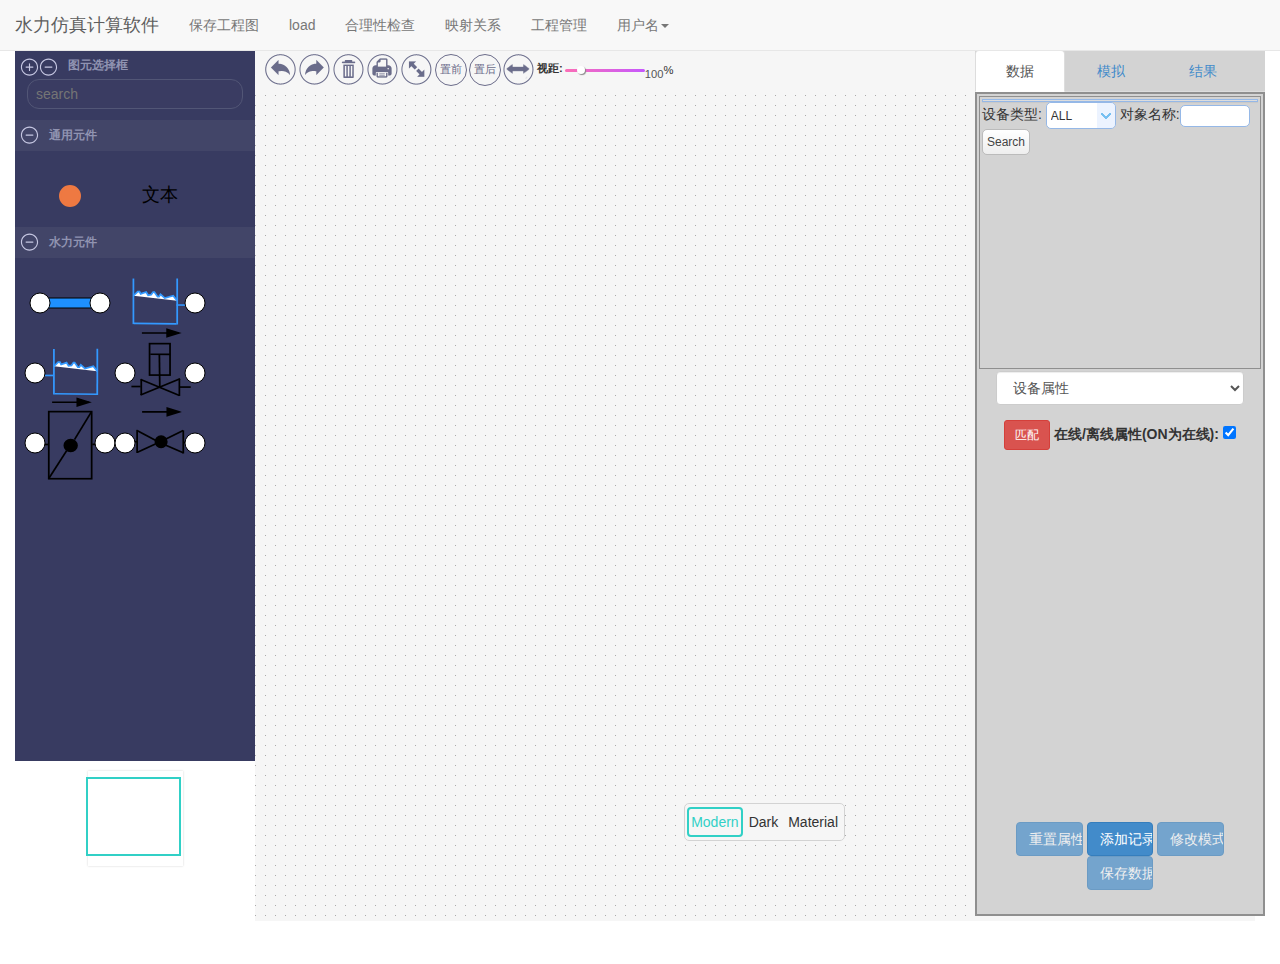
==== html/index.html @ 2eb8f659 "匹配（cell_view变量未修改）" ====
<!DOCTYPE html>
<html>
    <head>
        <meta charset="utf-8">
        <title>Rappid Demo Application</title>
        <!-- Joint CSS  -->
        <link rel="stylesheet" type="text/css" href="css/rappid.min.css">
        <link rel="stylesheet" type="text/css" href="css/style.css">
        <link rel="stylesheet" type="text/css" href="css/theme-picker.css">
        <!-- Joint theme-specific application CSS  -->
        <link rel="stylesheet" type="text/css" href="css/style.dark.css">
        <link rel="stylesheet" type="text/css" href="css/style.material.css">
        <link rel="stylesheet" type="text/css" href="css/style.modern.css">
        <!-- Bootstrap CSS  -->
        <link rel="stylesheet" type="text/css" href="css/bootstrap.min.css">
        <link rel="stylesheet" type="text/css" href="css/bootstrap-table.css">
        <link rel="stylesheet" type="text/css" href="css/bootstrap-editable.css">
        <!--easy-ui.css-->
        <link rel="stylesheet" type="text/css" href="jquery-easyui-1.5/themes/default/easyui.css">
    </head>
    <!--导航栏-->
    <nav class="navbar navbar-default navbar-fixed-top" role="navigation" id="view-body-navbar">
        <div class="container-fluid">
            <!--标题头部-->
            <div class="navbar-header">
                <a class="navbar-brand" href="#">水力仿真计算软件</a>
            </div>
            <!--右边-->
            <div class="navbar-collapse collapse">
                <ul class="nav navbar-nav ">
                    <li>
                        <a href="#" id="save">
                            保存工程图
                        </a>
                    </li>
                    <li>
                        <a href="#" id="load">load</a>
                    </li>
                    <li>
                        <a data-toggle="modal" id="verify" class="dropdown-toggle" data-target="#Prjverify" href="#">
                            合理性检查
                        </a>
                    </li>
                    <!--设备管理-->
                    <li>
                        <a data-toggle="modal" class="dropdown-toggle" data-target="#device-management" href="#">映射关系</a>
                    </li>
                    <!--工程管理-->
                    <li>
                        <a data-toggle="modal" id="project" class="dropdown-toggle" data-target="#projectManage" href="#">工程管理</a>
                    </li>
                    <!--用户信息-->
                    <li class="dropdown">
                        <a data-toggle="dropdown" class="dropdown-toggle" href="#">用户名<strong class="caret"></strong></a>
                        <ul class="dropdown-menu">
                            <li>
                                <a data-toggle="modal" class="dropdown-toggle" data-target="#user-management"><i
                                class="icon-user"></i>&nbsp;&nbsp;账户设置</a>
                            </li>
                            <li>
                                <a href="javascript:logout()"><i class="icon-off"></i>&nbsp;&nbsp;退出</a>
                            </li>
                        </ul>
                    </li>
                </ul>
                <!-- 拓扑验证弹出框 -->
                <div id="Prjverify" class="modal fade" tabindex="-1" role="dialog" aria-labelledby="">
                    <div class="modal-dialog">
                        <div class="modal-content">
                            <div class="modal-header">
                                <h5 class="modal-title">合理性检查</h5>
                            </div>
                            <div class="modal-body">
                                <table id="tba_verify" class="easyui-datagrid">
                                </table>
                                <div id="tb_verify">
                                </div>
                            </div>
                            <div class="modal-footer">
                                <button type="button" class="btn btn-default" data-dismiss="modal">关闭</button>
                            </div>
                        </div>
                    </div>
                </div>
                
                    <!-- 工程管理 -->
                    <div id="projectManage" class="modal fade bs-example-modal-lg" tabindex="-1" role="dialog"
                        aria-labelledby="helpLabel">
                        <div class="modal-dialog modal-lg" role="document">
                            <div class="modal-content">
                                <div class="modal-header">
                                    <button type="button" class="close" data-dismiss="modal"><span
                                        aria-hidden="true">&times;</span><span class="sr-only">Close</span></button>
                                        <h4 class="modal-title">工程管理</h4>
                                    </div>
                                    <div class="modal-body">
                                        <div class="panel panel-default">
                                            <div id="toolbarProject" class="btn-group">
                                                <button id="btn_add" type="button" class="btn btn-default">
                                                <span class="glyphicon glyphicon-plus" aria-hidden="true"></span>新建工程
                                                </button>
                                                <button id="btn_delete" type="button" class="btn btn-default">
                                                <span class="glyphicon glyphicon-remove" aria-hidden="true"></span>删除
                                                </button>
                                            </div>
                                            <table id="tb_projects">
                                            </table>
                                        </div>
                                    </div>
                                </div>
                            </div>
                        </div>
                        <!--新建工程弹出框-->
                        <div class="modal fade bs-example-modal-sm" tabindex="-1" role="dialog" aria-labelledby="mySmallModalLabel"
                            id="addModal">
                            <div class="modal-dialog modal-sm" role="document">
                                <div class="modal-content">
                                    <div class="modal-header">
                                        <button type="button" class="close" data-dismiss="modal"><span aria-hidden="true">&times;</span><span
                                    class="sr-only">Close</span></button>
                                    <h4 class="modal-title">输入工程文件名</h4>
                                </div>
                                <div class="modal-body">
                                    <div class="input-group">
                                        <input type="text" class="form-control" aria-describedby="basic-addon1" id="projectName">
                                        <!--</div>-->
                                    </div>
                                </div>
                                <div class="modal-footer">
                                    <button type="button" class="btn btn-default" id="createNew">确定新建</button>
                                    <button type="button" class="btn btn-default" data-dismiss="modal">取消</button>
                                </div>
                            </div>
                        </div>
                    </div>
                    <!--确认删除工程图-->
                    <div class="modal fade bs-example-modal-sm" tabindex="-1" role="dialog" aria-labelledby="deleteModalLabel"
                        id="deleteModal">
                        <div class="modal-dialog modal-sm" role="document">
                            <div class="modal-content">
                                <div class="modal-body">
                                    <h3><span class="label label-warning">确认删除？</span></h3>
                                </div>
                                <div class="modal-footer">
                                    <button type="button" class="btn btn-default" id="deleteYes">确认删除</button>
                                    <button type="button" class="btn btn-default" data-dismiss="modal">取消</button>
                                </div>
                            </div>
                        </div>
                    </div>
                    <!--工程右键选项-->
                    <ul id="context-menu" class="dropdown-menu">
                        <li data-item="edit">
                            <a>编辑</a>
                        </li>
                        <li data-item="delete">
                            <a>删除</a>
                        </li>
                    </ul>
                    <!--重设密码弹出框-->
                    <div id="user-management" class="modal fade" tabindex="-1" role="dialog" aria-labelledby="user-management-Label"
                        aria-hidden="true">
                        <div class="modal-dialog">
                            <div class="modal-content">
                                <div class="modal-header">
                                    <button type="button" class="close" data-dismiss="modal"><span aria-hidden="true">&times;</span><span
                                class="sr-only">Close</span></button>
                                <h5 class="modal-title" id="user-management-title">账号管理</h5>
                            </div>
                            <div class="modal-body">
                                <div class="form-group">
                                    <label for="username" class="cols-sm-2 control-label">用户名</label>
                                    <div class="cols-sm-10">
                                        <div class="input-group">
                                            <span class="input-group-addon"><i class="icon-user" aria-hidden="true"></i></span>
                                            <input type="text" class="form-control" name="username" id="username" value=""
                                            disabled>
                                        </div>
                                    </div>
                                </div>
                                <div class="form-group">
                                    <label for="pastpassword" class="cols-sm-2 control-label">原密码</label>
                                    <div class="cols-sm-10">
                                        <div class="input-group">
                                            <span class="input-group-addon"><i class="icon-warning-sign" aria-hidden="true"></i></span>
                                            <input type="password" class="form-control" name="password" id="pastpassword"
                                            placeholder="Enter your Password"/>
                                        </div>
                                    </div>
                                </div>
                                <div class="form-group">
                                    <label for="password" class="cols-sm-2 control-label">新密码</label>
                                    <div class="cols-sm-10">
                                        <div class="input-group">
                                            <span class="input-group-addon"><i class="icon-warning-sign" aria-hidden="true"></i></span>
                                            <input type="password" class="form-control" name="password" id="password"
                                            placeholder="Enter your Password"/>
                                        </div>
                                    </div>
                                </div>
                                <div class="form-group">
                                    <label for="confirm" class="cols-sm-2 control-label">再次输入密码</label>
                                    <div class="cols-sm-10">
                                        <div class="input-group">
                                            <span class="input-group-addon"><i class="icon-warning-sign" aria-hidden="true"></i></span>
                                            <input type="password" class="form-control" name="confirm" id="confirm"
                                            placeholder="Confirm your Password"/>
                                        </div>
                                    </div>
                                </div>
                            </div>
                            <div class="modal-footer">
                                <button type="button" class="btn btn-default" id="btn_modify_password">确定修改</button>
                                <button type="button" class="btn btn-default" data-dismiss="modal">关闭</button>
                            </div>
                        </div>
                    </div>
                </div>
            </nav>
            <div class="col-md-9 col-sm-9" style="height: 99%;" >
                <div id="app" class="app-position">
                    <div class="app-body">
                        <div class="toolbar-container"></div>
                        <div class="stencil-container"></div>
                        <div class="paper-container"></div>
<!--                         <div class="inspector-container"></div> -->
                        <div class="navigator-container"></div>
                    </div>
                </div>
            </div>






    <!---------------------右侧3格栅栏-------------------->
    <div class="col-md-3 col-sm-3 tabbable " style="height:99%;padding-top: 50px;" id="Main_work">
        <ul class="nav nav-tabs container-fluid " style="background-color: lightgray;text-align: center;">
            <li class="active" style="width: 33.3%">
                <a href="#shuju" data-toggle="tab" onclick="shuju()">数据</a>
            </li>
            <li style="width: 33.3%">
                <a href="#moni" id="mode" data-toggle="tab">模拟</a>
            </li>
            <li style="width: 33.3%">
                <a href="#jieguo" id="result" data-toggle="tab">结果</a>
            </li>
        </ul>

        <!--数据/模拟/结果，导航栏-->
        <div class="tab-content container-fluid "
             style="padding:0;border:1px solid #8f8f8f;height:98%;background-color:lightgray;    position: relative;">

            <!--数据-->
            <div class="tab-pane  active" id="shuju"
                 style="padding:2px;border:1px solid #8f8f8f;height:100%; width: 100%;position:absolute;top: 0;left: 0;display: block;">
                <div class="container-fluid" style="padding:2px;border:1px solid #8f8f8f;width: 100%;height: 33.5%;">

                    <table id="devices" class="easyui-datagrid">

                    </table>
                    <div id="tool">
                        <span>设备类型:</span>
                        <select id="PRJ_cdd" class="easyui-combobox " style="width:70px;">

                            <option value="" selected="selected">ALL</option>
                            <option value="2">管道</option>
                            <option value="1">隧洞</option>
                            <option value="24">弯头</option>
                            <option value="22">节点</option>
                            <option value="3">球阀</option>
                            <option value="4">蝶阀</option>
                            <option value="5">调流阀</option>
                            <option value="6">超压泄压阀</option>
                            <option value="7">空气阀</option>
                            <option value="8">平面闸门</option>
                            <option value="9">弧面闸门</option>
                            <option value="10">调压井</option>
                            <option value="23">连接井</option>
                            <option value="11">配水站</option>
                            <option value="12">取水口</option>
                            <option value="13">溢流井</option>
                            <option value="14">分水口</option>
                            <option value="15">进水池</option>
                            <option value="16">出水池</option>
                            <option value="17">围堰</option>
                            <option value="18">电站</option>
                            <option value="19">水轮机</option>
                            <option value="20">压力计</option>
                            <option value="21">流量计</option>
                            >
                        </select>
                        <span>对象名称:</span><input id="PEL_NMM" class="textbox" style="width: 70px">
                        <a href="#" class="easyui-linkbutton" onclick="doSearchOBJ()">Search</a>
                    </div>
                </div>

                <!--选择设备类型，然后选择一个对象-->
                <div class="container-fluid" style="padding:2px;border:1px;height:66%;">

                    <div id="data-type" style="text-align: center;width: 100%;margin-bottom: 3px">
                        <div class="form-group monicss container-fluid">
                            <select id="data-type-one" data-toggle="select"
                                    class="form-control select select-primary mrs mbm" onchange="datatypeone(this)">
                                <option value="0" selected="true">设备属性</option>
                                <option value="1">设备计算结果</option>
                                <option value="2">仿真参数</option>
                            </select>
                        </div>
                        <div id="hidee">
                            <button id="hideee" visible="true" class="btn btn-sm btn-danger" data-toggle="modal"
                                    data-target="#TandDevice">匹配
                            </button>
                            <label id="dataonline" disabled="true">在线/离线属性(ON为在线):
                                <input id="data-type-two" type="checkbox" checked data-toggle="switch" value="on"
                                       onchange="on_out_line(this)">
                            </label>
                        </div>

                    </div>

                     <!--设备匹配摸态框-->
                    <div id="TandDevice" class="modal fade" tabindex="-1" role="dialog" aria-labelledby="TandDevice-Label"
                         aria-hidden="true">
                        <div class="modal-dialog">
                            <div class="modal-content">
                                <div class="modal-header">
                                    <button type="button" class="close" data-dismiss="modal"><span aria-hidden="true">&times;</span><span
                                            class="sr-only">Close</span></button>
                                    <h5 class="modal-title" id="TandDevice-title">设备匹配</h5>
                                </div>
                                <div class="modal-body">
                                    <div style="margin-bottom: 5px" style="align-content: center">
                                        <span>图元名称:</span>
                                        <input id="T_name" class="textbox" disabled="true" value="">
                                        <span>当前匹配设备名称:</span>
                                        <input id="TA_name" class="textbox" disabled="true" value="">
                                    </div>
                                    <table id="TandD_table" class="easyui-datagrid">

                                    </table>
                                    <div id="TandD_tb">

                                        &nbsp;<span>设备名称:</span>
                                        <input id="TandD_PEL_NM" class="textbox">

                                        <a href="#" class="easyui-linkbutton" iconCls="icon-search" onclick="SearchDEV()">Search</a>
                                    </div>
                                </div>
                                <div class="modal-footer">
                                    <button type="button" class="btn btn-default" onclick="mapping()">确定匹配</button>
                                    <button type="button" class="btn btn-default" data-dismiss="modal">关闭</button>
                                </div>
                            </div>
                        </div>
                    </div>

                    <div style="height:80%;">
                        <form id="attribute_data" class="form-inline" role="form"
                              style="text-align: center;height: 100%;">
                            <div id="property" style=" overflow: auto;height:86%;margin-bottom:1px;padding: 1px;">
                            </div>
                            <!--单个设备的曲线图-->
                            <div class="modal fade" id="onecomLine" tabindex="-1" role="dialog"
                                 aria-labelledby="comLineLabel" aria-hidden="true">
                                <div class="modal-dialog">
                                    <div class="modal-content">
                                        <div class="modal-header">
                                            <button type="button" class="close" data-dismiss="modal" aria-hidden="true">
                                                &times;
                                            </button>
                                            <h4 class="modal-title">
                                                工程曲线图
                                            </h4>
                                        </div>
                                        <div class="modal-body">

                                            <div id="attribute_line" style="width:570px; height:350px; ">
                                            </div>
                                        </div>
                                        <div class="modal-footer">
                                            <button type="button" class="btn btn-default" data-dismiss="modal">关闭
                                            </button>
                                        </div>
                                    </div>
                                </div>
                            </div>
                            <div style="postion:relative">
                                <input type="reset" class="btn btn-primary" style="width:24%" id="resetT"
                                       disabled="true" value="重置属性">
                                <input type="button" class="btn btn-primary" style="width:24%" id="inserT" value="添加记录">
                                <input type="reset" class="btn btn-primary" style="width:24%" id="modifyT"
                                       disabled="true" value="修改模式">
                                <input type="button" class="btn btn-primary" style="width:24%" id="valueT"
                                       disabled="true" value="保存数据" onclick="Submitall()" disabled="true">
                            </div>

                        </form>
                    </div>
                </div>

            </div>

            <!------------------模拟------------------>
            <div class="tab-pane" id="moni"
                 style=" border:1px solid #8f8f8f;height:100%;width: 100%;position:absolute;top: 0;left: 0; display: block;">
                <div style="width:100%; height: 28%;">
                    <form id="monitiaojian" class="form-group " role="form" style="width: 100%;">
                        <!--onsubmit="return checkform();"-->
                        <div class="form-group monicss container-fluid"
                             style="width:100%; height: 10%; margin-top: 3px;text-align: center">
                            <select id="SIM_DATA_TYPE" name="SIM_DATA_TYPE" data-toggle="select"
                                    class="form-control select select-primary">
                                <option value="1" selected="true">在线计算模式</option>
                                <option value="0">离线计算模式</option>
                            </select>
                        </div>
                        <div class="form-group monicss container-fluid"
                             style="width:100%; height: 10%; margin-top: 3px; text-align: center">
                            <select id="SIM_CAL_TYPE" name="SIM_CAL_TYPE" data-toggle="select"
                                    class="form-control select select-primary" onchange="committypechange(this)">
                                <option value="0">稳态计算模式</option>
                                <option value="1" selected="true">瞬态计算模式</option>
                            </select>
                        </div>
                        <div class="form-group monicss container-fluid"
                             style="width:100%; height: 10%; margin-top: 3px;text-align: center">
                            <button id="chooseDeptId" type="button" class="btn btn-info" style="width:100%;height: 40px"
                                    onclick="chooseFzm()">选择操作对象
                            </button>
                        </div>
                    </form>
                </div>
                <div class="container-fluid" style="padding:1px;border:1px solid #8f8f8f;width: 100%;height: 28%;">
                    <table id="setWiust" class="easyui-datagrid">
                    </table>
                    <div id="toolWiust">
                    </div>
                </div>
                <form id="timeSet">
                    <div style="width: 100%; height:28%;">
                        <div class="input-group" style=" margin-top: 8%;">
                            <label class="input-group-addon" style="width: 35%;height:25% ">存储开始时间：</label>
                            <input name="SIM_START_STR" type="text" class="form-control" id="SIM_START_STR" value="0">
                            <label class="input-group-addon" style="width: 10%">秒</label>
                        </div>
                        <div class="input-group" style=" margin-top: 8%;">
                            <label class="input-group-addon" style="width: 35%;height:25%">仿真总的时间： </label>
                            <input name="SIM_TIME_LEN" type="text" class="form-control" id="SIM_TIME_LEN" value="6000">
                            <label class="input-group-addon" style="width: 10%">秒</label>
                        </div>
                        <div class="input-group" style="margin-top: 8%;">
                            <label class="input-group-addon" style="width: 35%;height:25%">存 储 间 隔 ：</label>
                            <input name="SIM_TIME_INTERVAL" type="text" class="form-control" id="SIM_TIME_INTERVAL"
                                   value="2">
                            <label class="input-group-addon" style="width: 10%">秒</label>
                        </div>
                    </div>
                </form>
                <div style="width: 100% ;margin-top: 5%;">
                    <div style="width: 100%;  text-align: center">
                        <button type="button" class="btn btn-info" style="width: 49%; height:30%;" id="btnRequest">运行
                        </button>
                        <button type="button" class="btn btn-info" style="width: 49%; height:30%; " id="stRequest">终止
                        </button>
                    </div>
                    <!--<div style="width:100%;text-align: center;margin-top: 5%;">-->
                        <!--<button type="button" style="width: 98%;  " class="btn btn-primary " data-toggle="modal"-->
                                <!--data-target="#result-information">结果信息-->
                        <!--</button>-->
                    <!--</div>-->
                </div>
                <!--拓扑，结果信息，失败原因弹出框-->
                <div class="modal fade" id="topology" tabindex="-1" role="dialog" aria-labelledby="topologyLabel"
                     aria-hidden="true">
                    <div class="modal-dialog">
                        <div class="modal-content">
                            <div class="modal-header">
                                <button type="button" class="close" data-dismiss="modal" aria-hidden="true">
                                    &times;
                                </button>
                                <h4 class="modal-title">
                                    拓扑验证信息
                                </h4>
                            </div>
                            <div class="modal-body">
                                在这里添加一些文本
                            </div>
                            <div class="modal-footer">
                                <button type="button" class="btn btn-default" data-dismiss="modal">关闭
                                </button>
                                <button type="button" class="btn btn-primary">
                                    提交更改
                                </button>
                            </div>
                        </div>
                        <!-- /.modal-content -->
                    </div>
                    <!-- /.modal -->
                </div>

                <div class="modal fade" id="result-information" tabindex="-1" role="dialog"
                     aria-labelledby="result-informationLabel" aria-hidden="true">
                    <div class="modal-dialog">
                        <div class="modal-content">
                            <div class="modal-header">
                                <button type="button" class="close" data-dismiss="modal" aria-hidden="true">
                                    &times;
                                </button>
                                <h4 class="modal-title">
                                    结果详细信息
                                </h4>
                            </div>
                            <div class="modal-body">
                                在这里添加一些文本
                            </div>
                            <div class="modal-footer">
                                <button type="button" class="btn btn-default" data-dismiss="modal">关闭
                                </button>
                                <button type="button" class="btn btn-primary">
                                    提交更改
                                </button>
                            </div>
                        </div>
                        <!-- /.modal-content -->
                    </div>
                    <!-- /.modal -->
                </div>

            </div>

            <!-------------------结果------------------->
            <div class="tab-pane " id="jieguo"
                 style="padding: 2px;border:1px solid #8f8f8f;width: 100%;height:100%;position:absolute;top: 0;left: 0;display: block;">

                <!--所有仿真记录选择-->
                <div style="width: 100%;height:45%;padding: 1px;border:1px solid #8f8f8f;" class=" container-fluid">
                    <table id="slect-moni" class="easyui-datagrid" style="width: auto;">
                    </table>
                </div>

                <!--按钮-->
                <!--<div style="width: 100%;height:6%;text-align: center">-->
                    <!--<button type="button" class="btn btn-info" style="width: 45%;margin-top: 5px;margin-bottom: 5px"-->
                            <!--onclick="delete_moni()">删除记录-->
                    <!--</button>-->


                <!--</div>-->

                <!--按钮-->
                <div class="" style="width: 100%; height: 6%;text-align: center">
                    <!--<button type="button" class="btn btn-success" style="width: 45%;margin-top: 3px;margin-bottom: 5px">-->
                        <!--结果报告-->
                    <!--</button>-->
                    <button type="button" class="btn btn-info" style="width: 45%;margin-top: 5px;margin-bottom: 5px"
                            onclick="selectanswer()">刷　　新
                    </button>
                    <button type="button" class="btn btn-info" style="width: 45%;margin-top: 3px;margin-bottom: 5px"
                            data-toggle="modal" data-target="#comLine" onclick="getLine()">结果曲线
                    </button>
                    <div class="modal fade" id="comLine" tabindex="-1" role="dialog" aria-labelledby="comLineLabel"
                         aria-hidden="true">
                        <div class="modal-dialog">
                            <div class="modal-content">
                                <div class="modal-header">
                                    <button type="button" class="close" data-dismiss="modal" aria-hidden="true">
                                        &times;
                                    </button>
                                    <h4 class="modal-title">
                                        工程仿真结果曲线图
                                    </h4>
                                </div>
                                <div class="modal-body">
                                    <!--style="overflow:hidden"-->
                                    <!--<div id="xiao1"  style="width:100px; height:50px; float:left; background:#f00;">-->
                                    <!--</div>-->
                                    <div id="resultLine" style="width:570px; height:350px; ">
                                    </div>
                                </div>
                                <div class="modal-footer">
                                    <button type="button" class="btn btn-default" data-dismiss="modal">关闭
                                    </button>
                                </div>
                            </div>
                            <!-- /.modal-content -->
                        </div>
                        <!-- /.modal -->
                    </div>
                </div>

                <!--详细信息-->
                <div style="width: 100%;height:43%;padding: 1px;border:1px solid #8f8f8f;" class="container-fluid">
                    <table id="tt" class="easyui-propertygrid" title="仿真详细信息" style="width:100%;height: 100%;"
                           data-options="singleSelect:true,collapsible:true">
                    </table>
                    <div id="tbb">
                        <!--<a href="#" class="easyui-linkbutton " onclick="reset()">修改</a>-->
                        <!--<a href="#" class="easyui-linkbutton " style="display: none;" id="saveDe" onclick="saveDE()">保存</a>-->
                        <!--<a href="#" class="easyui-linkbutton " style="display: none;" id="redo" onclick="reDo()">取消</a>-->
                       <form id="resultSet">
                        <div>
                            用 户 名 :<input id="SIM_USER_CD" name="SIM_USER_CD" class="textbox" style="width: 80px; margin-left: 8px">
                            &nbsp;&nbsp;&nbsp;仿真时间:<input id="SIM_DATE" style="width: 110px" type="text" name="SIM_DATE"
                                                          editable="false" class="easyui-datebox">
                        </div>
                        <div>
                            水力模型:
                            <select id="_SIM_CAL_TYPE" name="SIM_CAL_TYPE" class="easyui-combobox" style="width:80px;" panelHeight="80">
                                <option value="9">All</option>
                                <option value="1">非恒定</option>
                                <option value="0">恒定</option>
                            </select>
                            &nbsp;&nbsp;&nbsp;数据来源:
                            <select id="_SIM_DATA_TYPE" name="SIM_DATA_TYPE" class="easyui-combobox" style="width:70px;" panelHeight="80">
                                <option value="9">All</option>
                                <option value="1">在线</option>
                                <option value="0">离线</option>
                            </select>
                            <a href="#" class="easyui-linkbutton" onclick="doSearchtwo()" iconCls="icon-search"></a>
                        </div>
                       </form>

                        <!--plain="true"-->
                    </div>
                </div>
            </div>

        </div>
    </div>
            <!-- Rappid/JointJS dependencies: -->
            <script src="js/lib/jquery.js"></script>
            <script src="js/lib/index.js"></script>
            <script src="js/lib/backbone.js"></script>
            <script src="js/lib/graphlib.core.js"></script>
            <script src="js/lib/dagre.core.js"></script>
            <script src="js/lib/rappid.min.js"></script>
            
            <!-- bootsrapjs dependencies: -->
            <script src="js/lib/bootstrap.min.js"></script>
            <script src="js/lib/bootstrap-table.js"></script>
            <script src="js/lib/bootstrap-editable.js"></script>
            <script src="js/lib/bootstrap-table-zh-CN.js"></script>
            <script src="js/lib/bootstrap-table-contextmenu.js"></script>
            <script src="js/lib/bootstrap-table-editable.js"></script>
            
            <!--easyUI.js-->
            <script type="text/javascript" src="js/lib/jquery.easyui.min.js"></script>
            <script type="text/javascript" src="js/lib/easyui-lang-zh_CN.js"></script>
            <!-- custom js:  -->
            <script type="text/javascript" src="js/project_manage.js"></script>
            <script type="text/javascript" src="js/Jwork.js"></script>
            <script type="text/javascript" src="js/attribute_result.js"></script>
            <script type="text/javascript" src="js/jquery-form.js"></script>
            <!--[if IE 9]>
            <script>
            // `-ms-user-select: none` doesn't work in IE9
            document.onselectstart = function() { return false; };
            </script>
            <![endif]-->
            <!-- Application files:  -->
            <script src="js/config/halo.js"></script>
            <script src="js/config/selection.js"></script>
            <script src="js/config/inspector.js"></script>
            <script src="js/config/stencil.js"></script>
            <script src="js/config/toolbar.js"></script>
            <script src="js/views/main.js"></script>
            <script src="js/views/theme-picker.js"></script>
            <script src="js/models/joint.shapes.app.js"></script>
            <script>
            joint.setTheme('modern');
            app = new App.MainView({ el: '#app' });
            themePicker = new App.ThemePicker({ mainView: app });
            themePicker.render().$el.appendTo(document.getElementById('app'));
            // window.addEventListener('load', function() {
            //app.graph.fromJSON(JSON.parse(App.config.sampleGraphs.emergencyProcedure));
            </script>
        </body>
    </html>
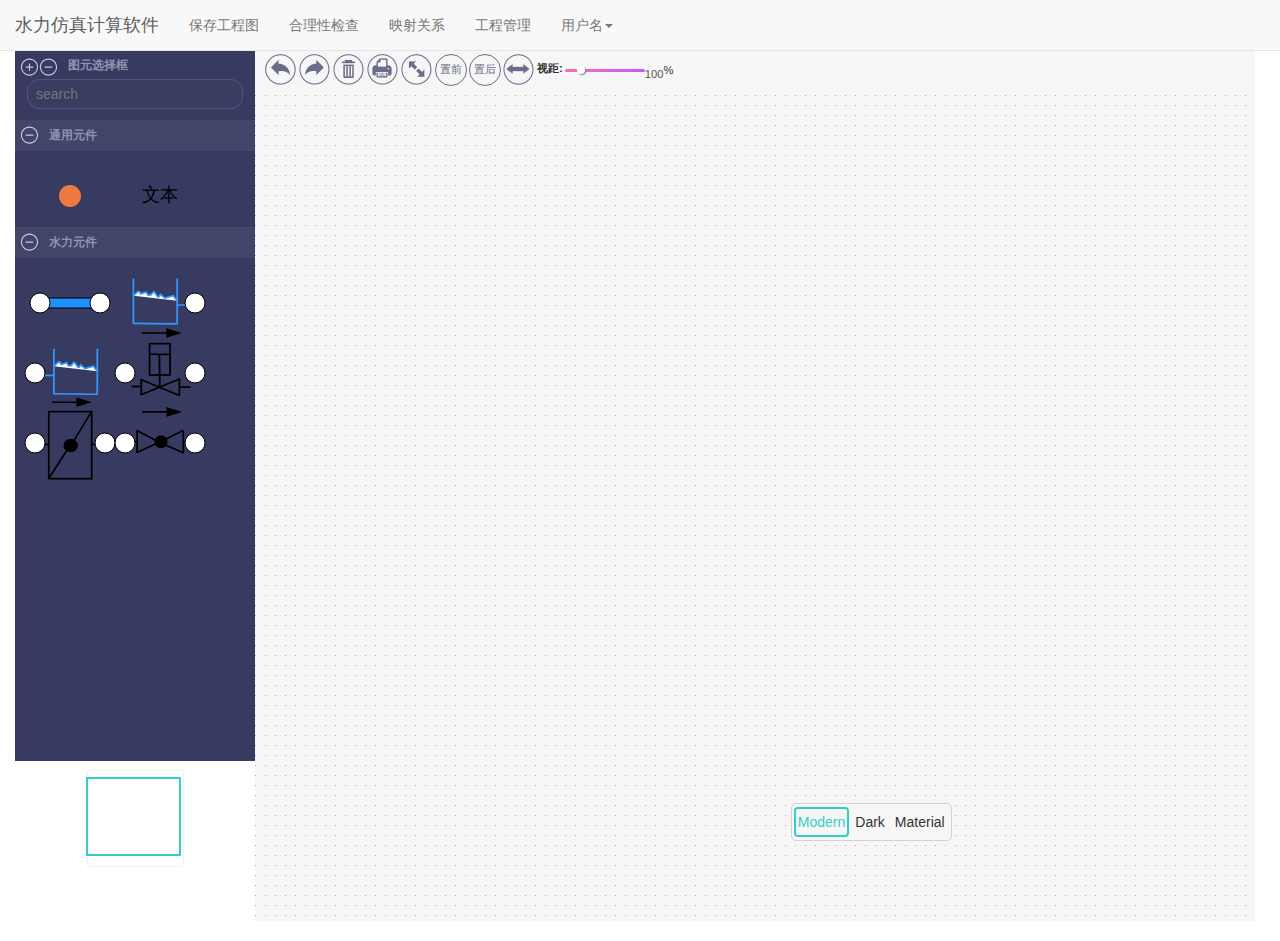
==== commit 9927f610: "新增测试进水池匹配模块" ====
--- a/html/index.html
+++ b/html/index.html
@@ -34,9 +34,6 @@
                         </a>
                     </li>
                     <li>
-                        <a href="#" id="load">load</a>
-                    </li>
-                    <li>
                         <a data-toggle="modal" id="verify" class="dropdown-toggle" data-target="#Prjverify" href="#">
                             合理性检查
                         </a>
@@ -83,598 +80,243 @@
                     </div>
                 </div>
                 
-                    <!-- 工程管理 -->
-                    <div id="projectManage" class="modal fade bs-example-modal-lg" tabindex="-1" role="dialog"
-                        aria-labelledby="helpLabel">
-                        <div class="modal-dialog modal-lg" role="document">
-                            <div class="modal-content">
-                                <div class="modal-header">
-                                    <button type="button" class="close" data-dismiss="modal"><span
-                                        aria-hidden="true">&times;</span><span class="sr-only">Close</span></button>
-                                        <h4 class="modal-title">工程管理</h4>
-                                    </div>
-                                    <div class="modal-body">
-                                        <div class="panel panel-default">
-                                            <div id="toolbarProject" class="btn-group">
-                                                <button id="btn_add" type="button" class="btn btn-default">
-                                                <span class="glyphicon glyphicon-plus" aria-hidden="true"></span>新建工程
-                                                </button>
-                                                <button id="btn_delete" type="button" class="btn btn-default">
-                                                <span class="glyphicon glyphicon-remove" aria-hidden="true"></span>删除
-                                                </button>
-                                            </div>
-                                            <table id="tb_projects">
-                                            </table>
+                <!-- 工程管理 -->
+                <div id="projectManage" class="modal fade bs-example-modal-lg" tabindex="-1" role="dialog"
+                    aria-labelledby="helpLabel">
+                    <div class="modal-dialog modal-lg" role="document">
+                        <div class="modal-content">
+                            <div class="modal-header">
+                                <button type="button" class="close" data-dismiss="modal"><span
+                                    aria-hidden="true">&times;</span><span class="sr-only">Close</span></button>
+                                    <h4 class="modal-title">工程管理</h4>
+                                </div>
+                                <div class="modal-body">
+                                    <div class="panel panel-default">
+                                        <div id="toolbarProject" class="btn-group">
+                                            <button id="btn_add" type="button" class="btn btn-default">
+                                            <span class="glyphicon glyphicon-plus" aria-hidden="true"></span>新建工程
+                                            </button>
+                                            <button id="btn_delete" type="button" class="btn btn-default">
+                                            <span class="glyphicon glyphicon-remove" aria-hidden="true"></span>删除
+                                            </button>
                                         </div>
-                                    </div>
-                                </div>
-                            </div>
-                        </div>
-                        <!--新建工程弹出框-->
-                        <div class="modal fade bs-example-modal-sm" tabindex="-1" role="dialog" aria-labelledby="mySmallModalLabel"
-                            id="addModal">
-                            <div class="modal-dialog modal-sm" role="document">
-                                <div class="modal-content">
-                                    <div class="modal-header">
-                                        <button type="button" class="close" data-dismiss="modal"><span aria-hidden="true">&times;</span><span
-                                    class="sr-only">Close</span></button>
-                                    <h4 class="modal-title">输入工程文件名</h4>
-                                </div>
-                                <div class="modal-body">
-                                    <div class="input-group">
-                                        <input type="text" class="form-control" aria-describedby="basic-addon1" id="projectName">
-                                        <!--</div>-->
-                                    </div>
-                                </div>
-                                <div class="modal-footer">
-                                    <button type="button" class="btn btn-default" id="createNew">确定新建</button>
-                                    <button type="button" class="btn btn-default" data-dismiss="modal">取消</button>
-                                </div>
-                            </div>
-                        </div>
-                    </div>
-                    <!--确认删除工程图-->
-                    <div class="modal fade bs-example-modal-sm" tabindex="-1" role="dialog" aria-labelledby="deleteModalLabel"
-                        id="deleteModal">
+                                        <table id="tb_projects">
+                                        </table>
+                                    </div>
+                                </div>
+                            </div>
+                        </div>
+                    </div>
+                    <!--新建工程弹出框-->
+                    <div class="modal fade bs-example-modal-sm" tabindex="-1" role="dialog" aria-labelledby="mySmallModalLabel"
+                        id="addModal">
                         <div class="modal-dialog modal-sm" role="document">
-                            <div class="modal-content">
-                                <div class="modal-body">
-                                    <h3><span class="label label-warning">确认删除？</span></h3>
-                                </div>
-                                <div class="modal-footer">
-                                    <button type="button" class="btn btn-default" id="deleteYes">确认删除</button>
-                                    <button type="button" class="btn btn-default" data-dismiss="modal">取消</button>
-                                </div>
-                            </div>
-                        </div>
-                    </div>
-                    <!--工程右键选项-->
-                    <ul id="context-menu" class="dropdown-menu">
-                        <li data-item="edit">
-                            <a>编辑</a>
-                        </li>
-                        <li data-item="delete">
-                            <a>删除</a>
-                        </li>
-                    </ul>
-                    <!--重设密码弹出框-->
-                    <div id="user-management" class="modal fade" tabindex="-1" role="dialog" aria-labelledby="user-management-Label"
-                        aria-hidden="true">
-                        <div class="modal-dialog">
                             <div class="modal-content">
                                 <div class="modal-header">
                                     <button type="button" class="close" data-dismiss="modal"><span aria-hidden="true">&times;</span><span
                                 class="sr-only">Close</span></button>
-                                <h5 class="modal-title" id="user-management-title">账号管理</h5>
+                                <h4 class="modal-title">输入工程文件名</h4>
                             </div>
                             <div class="modal-body">
-                                <div class="form-group">
-                                    <label for="username" class="cols-sm-2 control-label">用户名</label>
-                                    <div class="cols-sm-10">
-                                        <div class="input-group">
-                                            <span class="input-group-addon"><i class="icon-user" aria-hidden="true"></i></span>
-                                            <input type="text" class="form-control" name="username" id="username" value=""
-                                            disabled>
-                                        </div>
-                                    </div>
-                                </div>
-                                <div class="form-group">
-                                    <label for="pastpassword" class="cols-sm-2 control-label">原密码</label>
-                                    <div class="cols-sm-10">
-                                        <div class="input-group">
-                                            <span class="input-group-addon"><i class="icon-warning-sign" aria-hidden="true"></i></span>
-                                            <input type="password" class="form-control" name="password" id="pastpassword"
-                                            placeholder="Enter your Password"/>
-                                        </div>
-                                    </div>
-                                </div>
-                                <div class="form-group">
-                                    <label for="password" class="cols-sm-2 control-label">新密码</label>
-                                    <div class="cols-sm-10">
-                                        <div class="input-group">
-                                            <span class="input-group-addon"><i class="icon-warning-sign" aria-hidden="true"></i></span>
-                                            <input type="password" class="form-control" name="password" id="password"
-                                            placeholder="Enter your Password"/>
-                                        </div>
-                                    </div>
-                                </div>
-                                <div class="form-group">
-                                    <label for="confirm" class="cols-sm-2 control-label">再次输入密码</label>
-                                    <div class="cols-sm-10">
-                                        <div class="input-group">
-                                            <span class="input-group-addon"><i class="icon-warning-sign" aria-hidden="true"></i></span>
-                                            <input type="password" class="form-control" name="confirm" id="confirm"
-                                            placeholder="Confirm your Password"/>
-                                        </div>
-                                    </div>
+                                <div class="input-group">
+                                    <input type="text" class="form-control" aria-describedby="basic-addon1" id="projectName">
+                                    <!--</div>-->
                                 </div>
                             </div>
                             <div class="modal-footer">
-                                <button type="button" class="btn btn-default" id="btn_modify_password">确定修改</button>
-                                <button type="button" class="btn btn-default" data-dismiss="modal">关闭</button>
-                            </div>
-                        </div>
-                    </div>
-                </div>
-            </nav>
-            <div class="col-md-9 col-sm-9" style="height: 99%;" >
-                <div id="app" class="app-position">
-                    <div class="app-body">
-                        <div class="toolbar-container"></div>
-                        <div class="stencil-container"></div>
-                        <div class="paper-container"></div>
-<!--                         <div class="inspector-container"></div> -->
-                        <div class="navigator-container"></div>
-                    </div>
-                </div>
-            </div>
-
-
-
-
-
-
-    <!---------------------右侧3格栅栏-------------------->
-    <div class="col-md-3 col-sm-3 tabbable " style="height:99%;padding-top: 50px;" id="Main_work">
-        <ul class="nav nav-tabs container-fluid " style="background-color: lightgray;text-align: center;">
-            <li class="active" style="width: 33.3%">
-                <a href="#shuju" data-toggle="tab" onclick="shuju()">数据</a>
-            </li>
-            <li style="width: 33.3%">
-                <a href="#moni" id="mode" data-toggle="tab">模拟</a>
-            </li>
-            <li style="width: 33.3%">
-                <a href="#jieguo" id="result" data-toggle="tab">结果</a>
-            </li>
-        </ul>
-
-        <!--数据/模拟/结果，导航栏-->
-        <div class="tab-content container-fluid "
-             style="padding:0;border:1px solid #8f8f8f;height:98%;background-color:lightgray;    position: relative;">
-
-            <!--数据-->
-            <div class="tab-pane  active" id="shuju"
-                 style="padding:2px;border:1px solid #8f8f8f;height:100%; width: 100%;position:absolute;top: 0;left: 0;display: block;">
-                <div class="container-fluid" style="padding:2px;border:1px solid #8f8f8f;width: 100%;height: 33.5%;">
-
-                    <table id="devices" class="easyui-datagrid">
-
-                    </table>
-                    <div id="tool">
-                        <span>设备类型:</span>
-                        <select id="PRJ_cdd" class="easyui-combobox " style="width:70px;">
-
-                            <option value="" selected="selected">ALL</option>
-                            <option value="2">管道</option>
-                            <option value="1">隧洞</option>
-                            <option value="24">弯头</option>
-                            <option value="22">节点</option>
-                            <option value="3">球阀</option>
-                            <option value="4">蝶阀</option>
-                            <option value="5">调流阀</option>
-                            <option value="6">超压泄压阀</option>
-                            <option value="7">空气阀</option>
-                            <option value="8">平面闸门</option>
-                            <option value="9">弧面闸门</option>
-                            <option value="10">调压井</option>
-                            <option value="23">连接井</option>
-                            <option value="11">配水站</option>
-                            <option value="12">取水口</option>
-                            <option value="13">溢流井</option>
-                            <option value="14">分水口</option>
-                            <option value="15">进水池</option>
-                            <option value="16">出水池</option>
-                            <option value="17">围堰</option>
-                            <option value="18">电站</option>
-                            <option value="19">水轮机</option>
-                            <option value="20">压力计</option>
-                            <option value="21">流量计</option>
-                            >
-                        </select>
-                        <span>对象名称:</span><input id="PEL_NMM" class="textbox" style="width: 70px">
-                        <a href="#" class="easyui-linkbutton" onclick="doSearchOBJ()">Search</a>
-                    </div>
-                </div>
-
-                <!--选择设备类型，然后选择一个对象-->
-                <div class="container-fluid" style="padding:2px;border:1px;height:66%;">
-
-                    <div id="data-type" style="text-align: center;width: 100%;margin-bottom: 3px">
-                        <div class="form-group monicss container-fluid">
-                            <select id="data-type-one" data-toggle="select"
-                                    class="form-control select select-primary mrs mbm" onchange="datatypeone(this)">
-                                <option value="0" selected="true">设备属性</option>
-                                <option value="1">设备计算结果</option>
-                                <option value="2">仿真参数</option>
-                            </select>
-                        </div>
-                        <div id="hidee">
-                            <button id="hideee" visible="true" class="btn btn-sm btn-danger" data-toggle="modal"
-                                    data-target="#TandDevice">匹配
-                            </button>
-                            <label id="dataonline" disabled="true">在线/离线属性(ON为在线):
-                                <input id="data-type-two" type="checkbox" checked data-toggle="switch" value="on"
-                                       onchange="on_out_line(this)">
-                            </label>
-                        </div>
-
-                    </div>
-
-                     <!--设备匹配摸态框-->
-                    <div id="TandDevice" class="modal fade" tabindex="-1" role="dialog" aria-labelledby="TandDevice-Label"
-                         aria-hidden="true">
-                        <div class="modal-dialog">
-                            <div class="modal-content">
-                                <div class="modal-header">
-                                    <button type="button" class="close" data-dismiss="modal"><span aria-hidden="true">&times;</span><span
-                                            class="sr-only">Close</span></button>
-                                    <h5 class="modal-title" id="TandDevice-title">设备匹配</h5>
-                                </div>
-                                <div class="modal-body">
-                                    <div style="margin-bottom: 5px" style="align-content: center">
-                                        <span>图元名称:</span>
-                                        <input id="T_name" class="textbox" disabled="true" value="">
-                                        <span>当前匹配设备名称:</span>
-                                        <input id="TA_name" class="textbox" disabled="true" value="">
-                                    </div>
-                                    <table id="TandD_table" class="easyui-datagrid">
-
-                                    </table>
-                                    <div id="TandD_tb">
-
-                                        &nbsp;<span>设备名称:</span>
-                                        <input id="TandD_PEL_NM" class="textbox">
-
-                                        <a href="#" class="easyui-linkbutton" iconCls="icon-search" onclick="SearchDEV()">Search</a>
-                                    </div>
-                                </div>
-                                <div class="modal-footer">
-                                    <button type="button" class="btn btn-default" onclick="mapping()">确定匹配</button>
-                                    <button type="button" class="btn btn-default" data-dismiss="modal">关闭</button>
-                                </div>
-                            </div>
-                        </div>
-                    </div>
-
-                    <div style="height:80%;">
-                        <form id="attribute_data" class="form-inline" role="form"
-                              style="text-align: center;height: 100%;">
-                            <div id="property" style=" overflow: auto;height:86%;margin-bottom:1px;padding: 1px;">
-                            </div>
-                            <!--单个设备的曲线图-->
-                            <div class="modal fade" id="onecomLine" tabindex="-1" role="dialog"
-                                 aria-labelledby="comLineLabel" aria-hidden="true">
-                                <div class="modal-dialog">
-                                    <div class="modal-content">
-                                        <div class="modal-header">
-                                            <button type="button" class="close" data-dismiss="modal" aria-hidden="true">
-                                                &times;
-                                            </button>
-                                            <h4 class="modal-title">
-                                                工程曲线图
-                                            </h4>
-                                        </div>
-                                        <div class="modal-body">
-
-                                            <div id="attribute_line" style="width:570px; height:350px; ">
-                                            </div>
-                                        </div>
-                                        <div class="modal-footer">
-                                            <button type="button" class="btn btn-default" data-dismiss="modal">关闭
-                                            </button>
-                                        </div>
-                                    </div>
-                                </div>
-                            </div>
-                            <div style="postion:relative">
-                                <input type="reset" class="btn btn-primary" style="width:24%" id="resetT"
-                                       disabled="true" value="重置属性">
-                                <input type="button" class="btn btn-primary" style="width:24%" id="inserT" value="添加记录">
-                                <input type="reset" class="btn btn-primary" style="width:24%" id="modifyT"
-                                       disabled="true" value="修改模式">
-                                <input type="button" class="btn btn-primary" style="width:24%" id="valueT"
-                                       disabled="true" value="保存数据" onclick="Submitall()" disabled="true">
-                            </div>
-
-                        </form>
-                    </div>
-                </div>
-
-            </div>
-
-            <!------------------模拟------------------>
-            <div class="tab-pane" id="moni"
-                 style=" border:1px solid #8f8f8f;height:100%;width: 100%;position:absolute;top: 0;left: 0; display: block;">
-                <div style="width:100%; height: 28%;">
-                    <form id="monitiaojian" class="form-group " role="form" style="width: 100%;">
-                        <!--onsubmit="return checkform();"-->
-                        <div class="form-group monicss container-fluid"
-                             style="width:100%; height: 10%; margin-top: 3px;text-align: center">
-                            <select id="SIM_DATA_TYPE" name="SIM_DATA_TYPE" data-toggle="select"
-                                    class="form-control select select-primary">
-                                <option value="1" selected="true">在线计算模式</option>
-                                <option value="0">离线计算模式</option>
-                            </select>
-                        </div>
-                        <div class="form-group monicss container-fluid"
-                             style="width:100%; height: 10%; margin-top: 3px; text-align: center">
-                            <select id="SIM_CAL_TYPE" name="SIM_CAL_TYPE" data-toggle="select"
-                                    class="form-control select select-primary" onchange="committypechange(this)">
-                                <option value="0">稳态计算模式</option>
-                                <option value="1" selected="true">瞬态计算模式</option>
-                            </select>
-                        </div>
-                        <div class="form-group monicss container-fluid"
-                             style="width:100%; height: 10%; margin-top: 3px;text-align: center">
-                            <button id="chooseDeptId" type="button" class="btn btn-info" style="width:100%;height: 40px"
-                                    onclick="chooseFzm()">选择操作对象
-                            </button>
-                        </div>
-                    </form>
-                </div>
-                <div class="container-fluid" style="padding:1px;border:1px solid #8f8f8f;width: 100%;height: 28%;">
-                    <table id="setWiust" class="easyui-datagrid">
-                    </table>
-                    <div id="toolWiust">
-                    </div>
-                </div>
-                <form id="timeSet">
-                    <div style="width: 100%; height:28%;">
-                        <div class="input-group" style=" margin-top: 8%;">
-                            <label class="input-group-addon" style="width: 35%;height:25% ">存储开始时间：</label>
-                            <input name="SIM_START_STR" type="text" class="form-control" id="SIM_START_STR" value="0">
-                            <label class="input-group-addon" style="width: 10%">秒</label>
-                        </div>
-                        <div class="input-group" style=" margin-top: 8%;">
-                            <label class="input-group-addon" style="width: 35%;height:25%">仿真总的时间： </label>
-                            <input name="SIM_TIME_LEN" type="text" class="form-control" id="SIM_TIME_LEN" value="6000">
-                            <label class="input-group-addon" style="width: 10%">秒</label>
-                        </div>
-                        <div class="input-group" style="margin-top: 8%;">
-                            <label class="input-group-addon" style="width: 35%;height:25%">存 储 间 隔 ：</label>
-                            <input name="SIM_TIME_INTERVAL" type="text" class="form-control" id="SIM_TIME_INTERVAL"
-                                   value="2">
-                            <label class="input-group-addon" style="width: 10%">秒</label>
-                        </div>
-                    </div>
-                </form>
-                <div style="width: 100% ;margin-top: 5%;">
-                    <div style="width: 100%;  text-align: center">
-                        <button type="button" class="btn btn-info" style="width: 49%; height:30%;" id="btnRequest">运行
-                        </button>
-                        <button type="button" class="btn btn-info" style="width: 49%; height:30%; " id="stRequest">终止
-                        </button>
-                    </div>
-                    <!--<div style="width:100%;text-align: center;margin-top: 5%;">-->
-                        <!--<button type="button" style="width: 98%;  " class="btn btn-primary " data-toggle="modal"-->
-                                <!--data-target="#result-information">结果信息-->
-                        <!--</button>-->
-                    <!--</div>-->
-                </div>
-                <!--拓扑，结果信息，失败原因弹出框-->
-                <div class="modal fade" id="topology" tabindex="-1" role="dialog" aria-labelledby="topologyLabel"
-                     aria-hidden="true">
+                                <button type="button" class="btn btn-default" id="createNew">确定新建</button>
+                                <button type="button" class="btn btn-default" data-dismiss="modal">取消</button>
+                            </div>
+                        </div>
+                    </div>
+                </div>
+                <!--确认删除工程图-->
+                <div class="modal fade bs-example-modal-sm" tabindex="-1" role="dialog" aria-labelledby="deleteModalLabel"
+                    id="deleteModal">
+                    <div class="modal-dialog modal-sm" role="document">
+                        <div class="modal-content">
+                            <div class="modal-body">
+                                <h3><span class="label label-warning">确认删除？</span></h3>
+                            </div>
+                            <div class="modal-footer">
+                                <button type="button" class="btn btn-default" id="deleteYes">确认删除</button>
+                                <button type="button" class="btn btn-default" data-dismiss="modal">取消</button>
+                            </div>
+                        </div>
+                    </div>
+                </div>
+                <!--工程右键选项-->
+                <ul id="context-menu" class="dropdown-menu">
+                    <li data-item="edit">
+                        <a>编辑</a>
+                    </li>
+                    <li data-item="delete">
+                        <a>删除</a>
+                    </li>
+                </ul>
+                <!--重设密码弹出框-->
+                <div id="user-management" class="modal fade" tabindex="-1" role="dialog" aria-labelledby="user-management-Label"
+                    aria-hidden="true">
                     <div class="modal-dialog">
                         <div class="modal-content">
                             <div class="modal-header">
-                                <button type="button" class="close" data-dismiss="modal" aria-hidden="true">
-                                    &times;
-                                </button>
-                                <h4 class="modal-title">
-                                    拓扑验证信息
-                                </h4>
-                            </div>
-                            <div class="modal-body">
-                                在这里添加一些文本
-                            </div>
-                            <div class="modal-footer">
-                                <button type="button" class="btn btn-default" data-dismiss="modal">关闭
-                                </button>
-                                <button type="button" class="btn btn-primary">
-                                    提交更改
-                                </button>
-                            </div>
-                        </div>
-                        <!-- /.modal-content -->
-                    </div>
-                    <!-- /.modal -->
-                </div>
-
-                <div class="modal fade" id="result-information" tabindex="-1" role="dialog"
-                     aria-labelledby="result-informationLabel" aria-hidden="true">
-                    <div class="modal-dialog">
-                        <div class="modal-content">
-                            <div class="modal-header">
-                                <button type="button" class="close" data-dismiss="modal" aria-hidden="true">
-                                    &times;
-                                </button>
-                                <h4 class="modal-title">
-                                    结果详细信息
-                                </h4>
-                            </div>
-                            <div class="modal-body">
-                                在这里添加一些文本
-                            </div>
-                            <div class="modal-footer">
-                                <button type="button" class="btn btn-default" data-dismiss="modal">关闭
-                                </button>
-                                <button type="button" class="btn btn-primary">
-                                    提交更改
-                                </button>
-                            </div>
-                        </div>
-                        <!-- /.modal-content -->
-                    </div>
-                    <!-- /.modal -->
-                </div>
-
-            </div>
-
-            <!-------------------结果------------------->
-            <div class="tab-pane " id="jieguo"
-                 style="padding: 2px;border:1px solid #8f8f8f;width: 100%;height:100%;position:absolute;top: 0;left: 0;display: block;">
-
-                <!--所有仿真记录选择-->
-                <div style="width: 100%;height:45%;padding: 1px;border:1px solid #8f8f8f;" class=" container-fluid">
-                    <table id="slect-moni" class="easyui-datagrid" style="width: auto;">
+                                <button type="button" class="close" data-dismiss="modal"><span aria-hidden="true">&times;</span><span
+                            class="sr-only">Close</span></button>
+                            <h5 class="modal-title" id="user-management-title">账号管理</h5>
+                        </div>
+                        <div class="modal-body">
+                            <div class="form-group">
+                                <label for="username" class="cols-sm-2 control-label">用户名</label>
+                                <div class="cols-sm-10">
+                                    <div class="input-group">
+                                        <span class="input-group-addon"><i class="icon-user" aria-hidden="true"></i></span>
+                                        <input type="text" class="form-control" name="username" id="username" value=""
+                                        disabled>
+                                    </div>
+                                </div>
+                            </div>
+                            <div class="form-group">
+                                <label for="pastpassword" class="cols-sm-2 control-label">原密码</label>
+                                <div class="cols-sm-10">
+                                    <div class="input-group">
+                                        <span class="input-group-addon"><i class="icon-warning-sign" aria-hidden="true"></i></span>
+                                        <input type="password" class="form-control" name="password" id="pastpassword"
+                                        placeholder="Enter your Password"/>
+                                    </div>
+                                </div>
+                            </div>
+                            <div class="form-group">
+                                <label for="password" class="cols-sm-2 control-label">新密码</label>
+                                <div class="cols-sm-10">
+                                    <div class="input-group">
+                                        <span class="input-group-addon"><i class="icon-warning-sign" aria-hidden="true"></i></span>
+                                        <input type="password" class="form-control" name="password" id="password"
+                                        placeholder="Enter your Password"/>
+                                    </div>
+                                </div>
+                            </div>
+                            <div class="form-group">
+                                <label for="confirm" class="cols-sm-2 control-label">再次输入密码</label>
+                                <div class="cols-sm-10">
+                                    <div class="input-group">
+                                        <span class="input-group-addon"><i class="icon-warning-sign" aria-hidden="true"></i></span>
+                                        <input type="password" class="form-control" name="confirm" id="confirm"
+                                        placeholder="Confirm your Password"/>
+                                    </div>
+                                </div>
+                            </div>
+                        </div>
+                        <div class="modal-footer">
+                            <button type="button" class="btn btn-default" id="btn_modify_password">确定修改</button>
+                            <button type="button" class="btn btn-default" data-dismiss="modal">关闭</button>
+                        </div>
+                    </div>
+                </div>
+            </div>
+        </nav>
+        <div class="col-md-10 col-sm-10" style="height: 99%;" >
+            <div id="app" class="app-position">
+                <div class="app-body">
+                    <div class="toolbar-container"></div>
+                    <div class="stencil-container"></div>
+                    <div class="paper-container"></div>
+                    <div class="navigator-container"></div>
+                </div>
+            </div>
+        </div>
+        <!--设备匹配摸态框-->
+        <div id="TandDevice" class="modal fade" tabindex="-1" role="dialog" aria-labelledby="TandDevice-Label"
+            aria-hidden="true">
+            <div class="modal-dialog">
+                <div class="modal-content">
+                    <div class="modal-header">
+                        <button type="button" class="close" data-dismiss="modal"><span aria-hidden="true">&times;</span><span
+                    class="sr-only">Close</span></button>
+                    <h5 class="modal-title" id="TandDevice-title">设备匹配</h5>
+                </div>
+                <div class="modal-body">
+                    <div style="margin-bottom: 5px" style="align-content: center">
+                        <span>图元类型:</span>
+                        <input id="T_name" class="textbox" disabled="true" value="">
+                        <span>当前匹配设备名称:</span>
+                        <input id="TA_name" class="textbox" disabled="true" value="">
+                        <br >
+                        <span>设备编码:</span>
+                        <input id="T_id" class="textbox" disabled="true" value="" style="width: 300px;">
+                    </div>
+                    <table  id="TandD_table" data-toggle="table"  data-single-select="true" data-click-to-select="true">
+                        <thead>
+                            <tr>
+                                <th data-field="state" data-checkbox="true"></th>
+                                <th data-field="name">设备名称</th>
+                                <th data-field="ns">备注</th>
+                            </tr>
+                        </thead>
                     </table>
                 </div>
-
-                <!--按钮-->
-                <!--<div style="width: 100%;height:6%;text-align: center">-->
-                    <!--<button type="button" class="btn btn-info" style="width: 45%;margin-top: 5px;margin-bottom: 5px"-->
-                            <!--onclick="delete_moni()">删除记录-->
-                    <!--</button>-->
-
-
-                <!--</div>-->
-
-                <!--按钮-->
-                <div class="" style="width: 100%; height: 6%;text-align: center">
-                    <!--<button type="button" class="btn btn-success" style="width: 45%;margin-top: 3px;margin-bottom: 5px">-->
-                        <!--结果报告-->
-                    <!--</button>-->
-                    <button type="button" class="btn btn-info" style="width: 45%;margin-top: 5px;margin-bottom: 5px"
-                            onclick="selectanswer()">刷　　新
-                    </button>
-                    <button type="button" class="btn btn-info" style="width: 45%;margin-top: 3px;margin-bottom: 5px"
-                            data-toggle="modal" data-target="#comLine" onclick="getLine()">结果曲线
-                    </button>
-                    <div class="modal fade" id="comLine" tabindex="-1" role="dialog" aria-labelledby="comLineLabel"
-                         aria-hidden="true">
-                        <div class="modal-dialog">
-                            <div class="modal-content">
-                                <div class="modal-header">
-                                    <button type="button" class="close" data-dismiss="modal" aria-hidden="true">
-                                        &times;
-                                    </button>
-                                    <h4 class="modal-title">
-                                        工程仿真结果曲线图
-                                    </h4>
-                                </div>
-                                <div class="modal-body">
-                                    <!--style="overflow:hidden"-->
-                                    <!--<div id="xiao1"  style="width:100px; height:50px; float:left; background:#f00;">-->
-                                    <!--</div>-->
-                                    <div id="resultLine" style="width:570px; height:350px; ">
-                                    </div>
-                                </div>
-                                <div class="modal-footer">
-                                    <button type="button" class="btn btn-default" data-dismiss="modal">关闭
-                                    </button>
-                                </div>
-                            </div>
-                            <!-- /.modal-content -->
-                        </div>
-                        <!-- /.modal -->
-                    </div>
-                </div>
-
-                <!--详细信息-->
-                <div style="width: 100%;height:43%;padding: 1px;border:1px solid #8f8f8f;" class="container-fluid">
-                    <table id="tt" class="easyui-propertygrid" title="仿真详细信息" style="width:100%;height: 100%;"
-                           data-options="singleSelect:true,collapsible:true">
-                    </table>
-                    <div id="tbb">
-                        <!--<a href="#" class="easyui-linkbutton " onclick="reset()">修改</a>-->
-                        <!--<a href="#" class="easyui-linkbutton " style="display: none;" id="saveDe" onclick="saveDE()">保存</a>-->
-                        <!--<a href="#" class="easyui-linkbutton " style="display: none;" id="redo" onclick="reDo()">取消</a>-->
-                       <form id="resultSet">
-                        <div>
-                            用 户 名 :<input id="SIM_USER_CD" name="SIM_USER_CD" class="textbox" style="width: 80px; margin-left: 8px">
-                            &nbsp;&nbsp;&nbsp;仿真时间:<input id="SIM_DATE" style="width: 110px" type="text" name="SIM_DATE"
-                                                          editable="false" class="easyui-datebox">
-                        </div>
-                        <div>
-                            水力模型:
-                            <select id="_SIM_CAL_TYPE" name="SIM_CAL_TYPE" class="easyui-combobox" style="width:80px;" panelHeight="80">
-                                <option value="9">All</option>
-                                <option value="1">非恒定</option>
-                                <option value="0">恒定</option>
-                            </select>
-                            &nbsp;&nbsp;&nbsp;数据来源:
-                            <select id="_SIM_DATA_TYPE" name="SIM_DATA_TYPE" class="easyui-combobox" style="width:70px;" panelHeight="80">
-                                <option value="9">All</option>
-                                <option value="1">在线</option>
-                                <option value="0">离线</option>
-                            </select>
-                            <a href="#" class="easyui-linkbutton" onclick="doSearchtwo()" iconCls="icon-search"></a>
-                        </div>
-                       </form>
-
-                        <!--plain="true"-->
-                    </div>
-                </div>
-            </div>
-
+                <div class="modal-footer">
+                    <button  id="mapping" type="button" class="btn btn-default">确定匹配</button>
+                    <button type="button" class="btn btn-default" data-dismiss="modal">关闭</button>
+                </div>
+            </div>
         </div>
     </div>
-            <!-- Rappid/JointJS dependencies: -->
-            <script src="js/lib/jquery.js"></script>
-            <script src="js/lib/index.js"></script>
-            <script src="js/lib/backbone.js"></script>
-            <script src="js/lib/graphlib.core.js"></script>
-            <script src="js/lib/dagre.core.js"></script>
-            <script src="js/lib/rappid.min.js"></script>
-            
-            <!-- bootsrapjs dependencies: -->
-            <script src="js/lib/bootstrap.min.js"></script>
-            <script src="js/lib/bootstrap-table.js"></script>
-            <script src="js/lib/bootstrap-editable.js"></script>
-            <script src="js/lib/bootstrap-table-zh-CN.js"></script>
-            <script src="js/lib/bootstrap-table-contextmenu.js"></script>
-            <script src="js/lib/bootstrap-table-editable.js"></script>
-            
-            <!--easyUI.js-->
-            <script type="text/javascript" src="js/lib/jquery.easyui.min.js"></script>
-            <script type="text/javascript" src="js/lib/easyui-lang-zh_CN.js"></script>
-            <!-- custom js:  -->
-            <script type="text/javascript" src="js/project_manage.js"></script>
-            <script type="text/javascript" src="js/Jwork.js"></script>
-            <script type="text/javascript" src="js/attribute_result.js"></script>
-            <script type="text/javascript" src="js/jquery-form.js"></script>
-            <!--[if IE 9]>
-            <script>
-            // `-ms-user-select: none` doesn't work in IE9
-            document.onselectstart = function() { return false; };
-            </script>
-            <![endif]-->
-            <!-- Application files:  -->
-            <script src="js/config/halo.js"></script>
-            <script src="js/config/selection.js"></script>
-            <script src="js/config/inspector.js"></script>
-            <script src="js/config/stencil.js"></script>
-            <script src="js/config/toolbar.js"></script>
-            <script src="js/views/main.js"></script>
-            <script src="js/views/theme-picker.js"></script>
-            <script src="js/models/joint.shapes.app.js"></script>
-            <script>
-            joint.setTheme('modern');
-            app = new App.MainView({ el: '#app' });
-            themePicker = new App.ThemePicker({ mainView: app });
-            themePicker.render().$el.appendTo(document.getElementById('app'));
-            // window.addEventListener('load', function() {
-            //app.graph.fromJSON(JSON.parse(App.config.sampleGraphs.emergencyProcedure));
-            </script>
-        </body>
-    </html>+    <!--右侧-->
+    <div class="col-md-2 col-sm-2" style="height:99%;">
+        <div id="attrs-match">
+            <div class="inspector-container"></div>
+            <div id="match-button" class="btn-group" role="group" aria-label="...">
+            <button id="match-select" class="btn btn-default" data-toggle="modal" data-target="#TandDevice">匹配</button>
+            <button type="button" class="btn btn-default">新增</button>
+            <button type="button" class="btn btn-default">删除</button>
+            </div>
+        </div>
+    </div>
+
+<!-- Rappid/JointJS dependencies: -->
+<script src="js/lib/jquery.js"></script>
+<script src="js/lib/index.js"></script>
+<script src="js/lib/backbone.js"></script>
+<script src="js/lib/graphlib.core.js"></script>
+<script src="js/lib/dagre.core.js"></script>
+<script src="js/lib/rappid.min.js"></script>
+<!-- bootsrapjs dependencies: -->
+<script src="js/lib/bootstrap.min.js"></script>
+<script src="js/lib/bootstrap-table.js"></script>
+<script src="js/lib/bootstrap-editable.js"></script>
+<script src="js/lib/bootstrap-table-zh-CN.js"></script>
+<script src="js/lib/bootstrap-table-contextmenu.js"></script>
+<script src="js/lib/bootstrap-table-editable.js"></script>
+<!--easyUI.js-->
+<script type="text/javascript" src="js/lib/jquery.easyui.min.js"></script>
+<script type="text/javascript" src="js/lib/easyui-lang-zh_CN.js"></script>
+<!-- custom js:  -->
+<script type="text/javascript" src="js/project_manage.js"></script>
+<script type="text/javascript" src="js/Jwork.js"></script>
+<script type="text/javascript" src="js/attribute_result.js"></script>
+<script type="text/javascript" src="js/jquery-form.js"></script>
+<!--[if IE 9]>
+<script>
+// `-ms-user-select: none` doesn't work in IE9
+document.onselectstart = function() { return false; };
+</script>
+<![endif]-->
+<!-- Application files:  -->
+<script src="js/config/halo.js"></script>
+<script src="js/config/selection.js"></script>
+<script src="js/config/inspector.js"></script>
+<script src="js/config/stencil.js"></script>
+<script src="js/config/toolbar.js"></script>
+<script src="js/views/main.js"></script>
+<script src="js/views/theme-picker.js"></script>
+<script src="js/models/joint.shapes.app.js"></script>
+<script>
+joint.setTheme('modern');
+app = new App.MainView({ el: '#app' });
+themePicker = new App.ThemePicker({ mainView: app });
+themePicker.render().$el.appendTo(document.getElementById('app'));
+// window.addEventListener('load', function() {
+//app.graph.fromJSON(JSON.parse(App.config.sampleGraphs.emergencyProcedure));
+</script>
+</body>
+</html>--- a/html/css/style.css
+++ b/html/css/style.css
@@ -128,7 +128,7 @@
 /*  Inspector  */
 .inspector-container {
     position: absolute;
-    top: 0;
+    top: 50px;
     right: 0;
     bottom: 120px; /* navigator height */
     width: 240px;
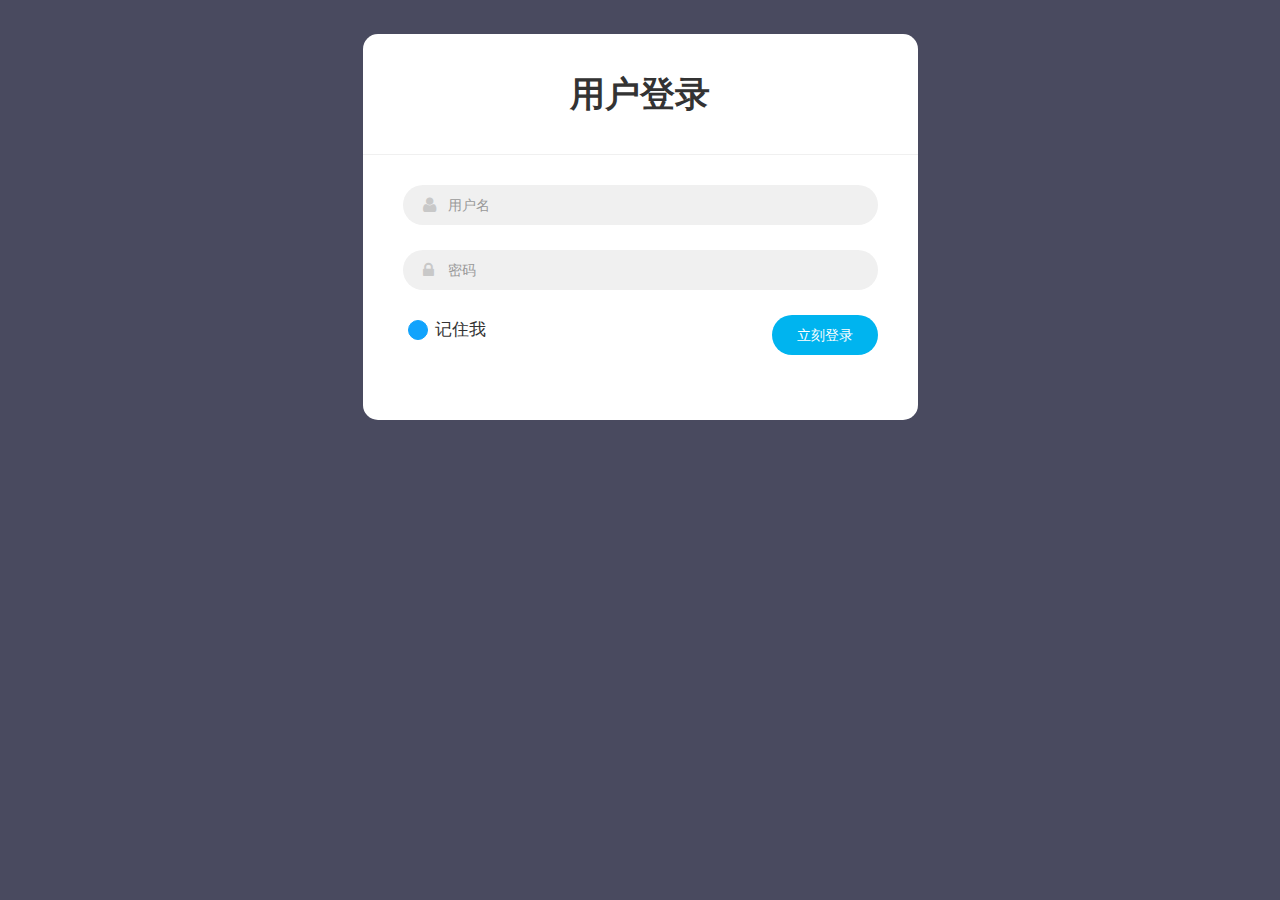
==== commit 41dc3c69: "Revert "新增测试进水池匹配模块"" ====
--- a/html/index.html
+++ b/html/index.html
@@ -34,6 +34,9 @@
                         </a>
                     </li>
                     <li>
+                        <a href="#" id="load">load</a>
+                    </li>
+                    <li>
                         <a data-toggle="modal" id="verify" class="dropdown-toggle" data-target="#Prjverify" href="#">
                             合理性检查
                         </a>
@@ -80,243 +83,598 @@
                     </div>
                 </div>
                 
-                <!-- 工程管理 -->
-                <div id="projectManage" class="modal fade bs-example-modal-lg" tabindex="-1" role="dialog"
-                    aria-labelledby="helpLabel">
-                    <div class="modal-dialog modal-lg" role="document">
-                        <div class="modal-content">
-                            <div class="modal-header">
-                                <button type="button" class="close" data-dismiss="modal"><span
-                                    aria-hidden="true">&times;</span><span class="sr-only">Close</span></button>
-                                    <h4 class="modal-title">工程管理</h4>
+                    <!-- 工程管理 -->
+                    <div id="projectManage" class="modal fade bs-example-modal-lg" tabindex="-1" role="dialog"
+                        aria-labelledby="helpLabel">
+                        <div class="modal-dialog modal-lg" role="document">
+                            <div class="modal-content">
+                                <div class="modal-header">
+                                    <button type="button" class="close" data-dismiss="modal"><span
+                                        aria-hidden="true">&times;</span><span class="sr-only">Close</span></button>
+                                        <h4 class="modal-title">工程管理</h4>
+                                    </div>
+                                    <div class="modal-body">
+                                        <div class="panel panel-default">
+                                            <div id="toolbarProject" class="btn-group">
+                                                <button id="btn_add" type="button" class="btn btn-default">
+                                                <span class="glyphicon glyphicon-plus" aria-hidden="true"></span>新建工程
+                                                </button>
+                                                <button id="btn_delete" type="button" class="btn btn-default">
+                                                <span class="glyphicon glyphicon-remove" aria-hidden="true"></span>删除
+                                                </button>
+                                            </div>
+                                            <table id="tb_projects">
+                                            </table>
+                                        </div>
+                                    </div>
+                                </div>
+                            </div>
+                        </div>
+                        <!--新建工程弹出框-->
+                        <div class="modal fade bs-example-modal-sm" tabindex="-1" role="dialog" aria-labelledby="mySmallModalLabel"
+                            id="addModal">
+                            <div class="modal-dialog modal-sm" role="document">
+                                <div class="modal-content">
+                                    <div class="modal-header">
+                                        <button type="button" class="close" data-dismiss="modal"><span aria-hidden="true">&times;</span><span
+                                    class="sr-only">Close</span></button>
+                                    <h4 class="modal-title">输入工程文件名</h4>
                                 </div>
                                 <div class="modal-body">
-                                    <div class="panel panel-default">
-                                        <div id="toolbarProject" class="btn-group">
-                                            <button id="btn_add" type="button" class="btn btn-default">
-                                            <span class="glyphicon glyphicon-plus" aria-hidden="true"></span>新建工程
-                                            </button>
-                                            <button id="btn_delete" type="button" class="btn btn-default">
-                                            <span class="glyphicon glyphicon-remove" aria-hidden="true"></span>删除
-                                            </button>
-                                        </div>
-                                        <table id="tb_projects">
-                                        </table>
-                                    </div>
-                                </div>
-                            </div>
-                        </div>
-                    </div>
-                    <!--新建工程弹出框-->
-                    <div class="modal fade bs-example-modal-sm" tabindex="-1" role="dialog" aria-labelledby="mySmallModalLabel"
-                        id="addModal">
+                                    <div class="input-group">
+                                        <input type="text" class="form-control" aria-describedby="basic-addon1" id="projectName">
+                                        <!--</div>-->
+                                    </div>
+                                </div>
+                                <div class="modal-footer">
+                                    <button type="button" class="btn btn-default" id="createNew">确定新建</button>
+                                    <button type="button" class="btn btn-default" data-dismiss="modal">取消</button>
+                                </div>
+                            </div>
+                        </div>
+                    </div>
+                    <!--确认删除工程图-->
+                    <div class="modal fade bs-example-modal-sm" tabindex="-1" role="dialog" aria-labelledby="deleteModalLabel"
+                        id="deleteModal">
                         <div class="modal-dialog modal-sm" role="document">
+                            <div class="modal-content">
+                                <div class="modal-body">
+                                    <h3><span class="label label-warning">确认删除？</span></h3>
+                                </div>
+                                <div class="modal-footer">
+                                    <button type="button" class="btn btn-default" id="deleteYes">确认删除</button>
+                                    <button type="button" class="btn btn-default" data-dismiss="modal">取消</button>
+                                </div>
+                            </div>
+                        </div>
+                    </div>
+                    <!--工程右键选项-->
+                    <ul id="context-menu" class="dropdown-menu">
+                        <li data-item="edit">
+                            <a>编辑</a>
+                        </li>
+                        <li data-item="delete">
+                            <a>删除</a>
+                        </li>
+                    </ul>
+                    <!--重设密码弹出框-->
+                    <div id="user-management" class="modal fade" tabindex="-1" role="dialog" aria-labelledby="user-management-Label"
+                        aria-hidden="true">
+                        <div class="modal-dialog">
                             <div class="modal-content">
                                 <div class="modal-header">
                                     <button type="button" class="close" data-dismiss="modal"><span aria-hidden="true">&times;</span><span
                                 class="sr-only">Close</span></button>
-                                <h4 class="modal-title">输入工程文件名</h4>
+                                <h5 class="modal-title" id="user-management-title">账号管理</h5>
                             </div>
                             <div class="modal-body">
-                                <div class="input-group">
-                                    <input type="text" class="form-control" aria-describedby="basic-addon1" id="projectName">
-                                    <!--</div>-->
+                                <div class="form-group">
+                                    <label for="username" class="cols-sm-2 control-label">用户名</label>
+                                    <div class="cols-sm-10">
+                                        <div class="input-group">
+                                            <span class="input-group-addon"><i class="icon-user" aria-hidden="true"></i></span>
+                                            <input type="text" class="form-control" name="username" id="username" value=""
+                                            disabled>
+                                        </div>
+                                    </div>
+                                </div>
+                                <div class="form-group">
+                                    <label for="pastpassword" class="cols-sm-2 control-label">原密码</label>
+                                    <div class="cols-sm-10">
+                                        <div class="input-group">
+                                            <span class="input-group-addon"><i class="icon-warning-sign" aria-hidden="true"></i></span>
+                                            <input type="password" class="form-control" name="password" id="pastpassword"
+                                            placeholder="Enter your Password"/>
+                                        </div>
+                                    </div>
+                                </div>
+                                <div class="form-group">
+                                    <label for="password" class="cols-sm-2 control-label">新密码</label>
+                                    <div class="cols-sm-10">
+                                        <div class="input-group">
+                                            <span class="input-group-addon"><i class="icon-warning-sign" aria-hidden="true"></i></span>
+                                            <input type="password" class="form-control" name="password" id="password"
+                                            placeholder="Enter your Password"/>
+                                        </div>
+                                    </div>
+                                </div>
+                                <div class="form-group">
+                                    <label for="confirm" class="cols-sm-2 control-label">再次输入密码</label>
+                                    <div class="cols-sm-10">
+                                        <div class="input-group">
+                                            <span class="input-group-addon"><i class="icon-warning-sign" aria-hidden="true"></i></span>
+                                            <input type="password" class="form-control" name="confirm" id="confirm"
+                                            placeholder="Confirm your Password"/>
+                                        </div>
+                                    </div>
                                 </div>
                             </div>
                             <div class="modal-footer">
-                                <button type="button" class="btn btn-default" id="createNew">确定新建</button>
-                                <button type="button" class="btn btn-default" data-dismiss="modal">取消</button>
-                            </div>
-                        </div>
-                    </div>
-                </div>
-                <!--确认删除工程图-->
-                <div class="modal fade bs-example-modal-sm" tabindex="-1" role="dialog" aria-labelledby="deleteModalLabel"
-                    id="deleteModal">
-                    <div class="modal-dialog modal-sm" role="document">
-                        <div class="modal-content">
-                            <div class="modal-body">
-                                <h3><span class="label label-warning">确认删除？</span></h3>
-                            </div>
-                            <div class="modal-footer">
-                                <button type="button" class="btn btn-default" id="deleteYes">确认删除</button>
-                                <button type="button" class="btn btn-default" data-dismiss="modal">取消</button>
-                            </div>
-                        </div>
-                    </div>
-                </div>
-                <!--工程右键选项-->
-                <ul id="context-menu" class="dropdown-menu">
-                    <li data-item="edit">
-                        <a>编辑</a>
-                    </li>
-                    <li data-item="delete">
-                        <a>删除</a>
-                    </li>
-                </ul>
-                <!--重设密码弹出框-->
-                <div id="user-management" class="modal fade" tabindex="-1" role="dialog" aria-labelledby="user-management-Label"
-                    aria-hidden="true">
+                                <button type="button" class="btn btn-default" id="btn_modify_password">确定修改</button>
+                                <button type="button" class="btn btn-default" data-dismiss="modal">关闭</button>
+                            </div>
+                        </div>
+                    </div>
+                </div>
+            </nav>
+            <div class="col-md-9 col-sm-9" style="height: 99%;" >
+                <div id="app" class="app-position">
+                    <div class="app-body">
+                        <div class="toolbar-container"></div>
+                        <div class="stencil-container"></div>
+                        <div class="paper-container"></div>
+<!--                         <div class="inspector-container"></div> -->
+                        <div class="navigator-container"></div>
+                    </div>
+                </div>
+            </div>
+
+
+
+
+
+
+    <!---------------------右侧3格栅栏-------------------->
+    <div class="col-md-3 col-sm-3 tabbable " style="height:99%;padding-top: 50px;" id="Main_work">
+        <ul class="nav nav-tabs container-fluid " style="background-color: lightgray;text-align: center;">
+            <li class="active" style="width: 33.3%">
+                <a href="#shuju" data-toggle="tab" onclick="shuju()">数据</a>
+            </li>
+            <li style="width: 33.3%">
+                <a href="#moni" id="mode" data-toggle="tab">模拟</a>
+            </li>
+            <li style="width: 33.3%">
+                <a href="#jieguo" id="result" data-toggle="tab">结果</a>
+            </li>
+        </ul>
+
+        <!--数据/模拟/结果，导航栏-->
+        <div class="tab-content container-fluid "
+             style="padding:0;border:1px solid #8f8f8f;height:98%;background-color:lightgray;    position: relative;">
+
+            <!--数据-->
+            <div class="tab-pane  active" id="shuju"
+                 style="padding:2px;border:1px solid #8f8f8f;height:100%; width: 100%;position:absolute;top: 0;left: 0;display: block;">
+                <div class="container-fluid" style="padding:2px;border:1px solid #8f8f8f;width: 100%;height: 33.5%;">
+
+                    <table id="devices" class="easyui-datagrid">
+
+                    </table>
+                    <div id="tool">
+                        <span>设备类型:</span>
+                        <select id="PRJ_cdd" class="easyui-combobox " style="width:70px;">
+
+                            <option value="" selected="selected">ALL</option>
+                            <option value="2">管道</option>
+                            <option value="1">隧洞</option>
+                            <option value="24">弯头</option>
+                            <option value="22">节点</option>
+                            <option value="3">球阀</option>
+                            <option value="4">蝶阀</option>
+                            <option value="5">调流阀</option>
+                            <option value="6">超压泄压阀</option>
+                            <option value="7">空气阀</option>
+                            <option value="8">平面闸门</option>
+                            <option value="9">弧面闸门</option>
+                            <option value="10">调压井</option>
+                            <option value="23">连接井</option>
+                            <option value="11">配水站</option>
+                            <option value="12">取水口</option>
+                            <option value="13">溢流井</option>
+                            <option value="14">分水口</option>
+                            <option value="15">进水池</option>
+                            <option value="16">出水池</option>
+                            <option value="17">围堰</option>
+                            <option value="18">电站</option>
+                            <option value="19">水轮机</option>
+                            <option value="20">压力计</option>
+                            <option value="21">流量计</option>
+                            >
+                        </select>
+                        <span>对象名称:</span><input id="PEL_NMM" class="textbox" style="width: 70px">
+                        <a href="#" class="easyui-linkbutton" onclick="doSearchOBJ()">Search</a>
+                    </div>
+                </div>
+
+                <!--选择设备类型，然后选择一个对象-->
+                <div class="container-fluid" style="padding:2px;border:1px;height:66%;">
+
+                    <div id="data-type" style="text-align: center;width: 100%;margin-bottom: 3px">
+                        <div class="form-group monicss container-fluid">
+                            <select id="data-type-one" data-toggle="select"
+                                    class="form-control select select-primary mrs mbm" onchange="datatypeone(this)">
+                                <option value="0" selected="true">设备属性</option>
+                                <option value="1">设备计算结果</option>
+                                <option value="2">仿真参数</option>
+                            </select>
+                        </div>
+                        <div id="hidee">
+                            <button id="hideee" visible="true" class="btn btn-sm btn-danger" data-toggle="modal"
+                                    data-target="#TandDevice">匹配
+                            </button>
+                            <label id="dataonline" disabled="true">在线/离线属性(ON为在线):
+                                <input id="data-type-two" type="checkbox" checked data-toggle="switch" value="on"
+                                       onchange="on_out_line(this)">
+                            </label>
+                        </div>
+
+                    </div>
+
+                     <!--设备匹配摸态框-->
+                    <div id="TandDevice" class="modal fade" tabindex="-1" role="dialog" aria-labelledby="TandDevice-Label"
+                         aria-hidden="true">
+                        <div class="modal-dialog">
+                            <div class="modal-content">
+                                <div class="modal-header">
+                                    <button type="button" class="close" data-dismiss="modal"><span aria-hidden="true">&times;</span><span
+                                            class="sr-only">Close</span></button>
+                                    <h5 class="modal-title" id="TandDevice-title">设备匹配</h5>
+                                </div>
+                                <div class="modal-body">
+                                    <div style="margin-bottom: 5px" style="align-content: center">
+                                        <span>图元名称:</span>
+                                        <input id="T_name" class="textbox" disabled="true" value="">
+                                        <span>当前匹配设备名称:</span>
+                                        <input id="TA_name" class="textbox" disabled="true" value="">
+                                    </div>
+                                    <table id="TandD_table" class="easyui-datagrid">
+
+                                    </table>
+                                    <div id="TandD_tb">
+
+                                        &nbsp;<span>设备名称:</span>
+                                        <input id="TandD_PEL_NM" class="textbox">
+
+                                        <a href="#" class="easyui-linkbutton" iconCls="icon-search" onclick="SearchDEV()">Search</a>
+                                    </div>
+                                </div>
+                                <div class="modal-footer">
+                                    <button type="button" class="btn btn-default" onclick="mapping()">确定匹配</button>
+                                    <button type="button" class="btn btn-default" data-dismiss="modal">关闭</button>
+                                </div>
+                            </div>
+                        </div>
+                    </div>
+
+                    <div style="height:80%;">
+                        <form id="attribute_data" class="form-inline" role="form"
+                              style="text-align: center;height: 100%;">
+                            <div id="property" style=" overflow: auto;height:86%;margin-bottom:1px;padding: 1px;">
+                            </div>
+                            <!--单个设备的曲线图-->
+                            <div class="modal fade" id="onecomLine" tabindex="-1" role="dialog"
+                                 aria-labelledby="comLineLabel" aria-hidden="true">
+                                <div class="modal-dialog">
+                                    <div class="modal-content">
+                                        <div class="modal-header">
+                                            <button type="button" class="close" data-dismiss="modal" aria-hidden="true">
+                                                &times;
+                                            </button>
+                                            <h4 class="modal-title">
+                                                工程曲线图
+                                            </h4>
+                                        </div>
+                                        <div class="modal-body">
+
+                                            <div id="attribute_line" style="width:570px; height:350px; ">
+                                            </div>
+                                        </div>
+                                        <div class="modal-footer">
+                                            <button type="button" class="btn btn-default" data-dismiss="modal">关闭
+                                            </button>
+                                        </div>
+                                    </div>
+                                </div>
+                            </div>
+                            <div style="postion:relative">
+                                <input type="reset" class="btn btn-primary" style="width:24%" id="resetT"
+                                       disabled="true" value="重置属性">
+                                <input type="button" class="btn btn-primary" style="width:24%" id="inserT" value="添加记录">
+                                <input type="reset" class="btn btn-primary" style="width:24%" id="modifyT"
+                                       disabled="true" value="修改模式">
+                                <input type="button" class="btn btn-primary" style="width:24%" id="valueT"
+                                       disabled="true" value="保存数据" onclick="Submitall()" disabled="true">
+                            </div>
+
+                        </form>
+                    </div>
+                </div>
+
+            </div>
+
+            <!------------------模拟------------------>
+            <div class="tab-pane" id="moni"
+                 style=" border:1px solid #8f8f8f;height:100%;width: 100%;position:absolute;top: 0;left: 0; display: block;">
+                <div style="width:100%; height: 28%;">
+                    <form id="monitiaojian" class="form-group " role="form" style="width: 100%;">
+                        <!--onsubmit="return checkform();"-->
+                        <div class="form-group monicss container-fluid"
+                             style="width:100%; height: 10%; margin-top: 3px;text-align: center">
+                            <select id="SIM_DATA_TYPE" name="SIM_DATA_TYPE" data-toggle="select"
+                                    class="form-control select select-primary">
+                                <option value="1" selected="true">在线计算模式</option>
+                                <option value="0">离线计算模式</option>
+                            </select>
+                        </div>
+                        <div class="form-group monicss container-fluid"
+                             style="width:100%; height: 10%; margin-top: 3px; text-align: center">
+                            <select id="SIM_CAL_TYPE" name="SIM_CAL_TYPE" data-toggle="select"
+                                    class="form-control select select-primary" onchange="committypechange(this)">
+                                <option value="0">稳态计算模式</option>
+                                <option value="1" selected="true">瞬态计算模式</option>
+                            </select>
+                        </div>
+                        <div class="form-group monicss container-fluid"
+                             style="width:100%; height: 10%; margin-top: 3px;text-align: center">
+                            <button id="chooseDeptId" type="button" class="btn btn-info" style="width:100%;height: 40px"
+                                    onclick="chooseFzm()">选择操作对象
+                            </button>
+                        </div>
+                    </form>
+                </div>
+                <div class="container-fluid" style="padding:1px;border:1px solid #8f8f8f;width: 100%;height: 28%;">
+                    <table id="setWiust" class="easyui-datagrid">
+                    </table>
+                    <div id="toolWiust">
+                    </div>
+                </div>
+                <form id="timeSet">
+                    <div style="width: 100%; height:28%;">
+                        <div class="input-group" style=" margin-top: 8%;">
+                            <label class="input-group-addon" style="width: 35%;height:25% ">存储开始时间：</label>
+                            <input name="SIM_START_STR" type="text" class="form-control" id="SIM_START_STR" value="0">
+                            <label class="input-group-addon" style="width: 10%">秒</label>
+                        </div>
+                        <div class="input-group" style=" margin-top: 8%;">
+                            <label class="input-group-addon" style="width: 35%;height:25%">仿真总的时间： </label>
+                            <input name="SIM_TIME_LEN" type="text" class="form-control" id="SIM_TIME_LEN" value="6000">
+                            <label class="input-group-addon" style="width: 10%">秒</label>
+                        </div>
+                        <div class="input-group" style="margin-top: 8%;">
+                            <label class="input-group-addon" style="width: 35%;height:25%">存 储 间 隔 ：</label>
+                            <input name="SIM_TIME_INTERVAL" type="text" class="form-control" id="SIM_TIME_INTERVAL"
+                                   value="2">
+                            <label class="input-group-addon" style="width: 10%">秒</label>
+                        </div>
+                    </div>
+                </form>
+                <div style="width: 100% ;margin-top: 5%;">
+                    <div style="width: 100%;  text-align: center">
+                        <button type="button" class="btn btn-info" style="width: 49%; height:30%;" id="btnRequest">运行
+                        </button>
+                        <button type="button" class="btn btn-info" style="width: 49%; height:30%; " id="stRequest">终止
+                        </button>
+                    </div>
+                    <!--<div style="width:100%;text-align: center;margin-top: 5%;">-->
+                        <!--<button type="button" style="width: 98%;  " class="btn btn-primary " data-toggle="modal"-->
+                                <!--data-target="#result-information">结果信息-->
+                        <!--</button>-->
+                    <!--</div>-->
+                </div>
+                <!--拓扑，结果信息，失败原因弹出框-->
+                <div class="modal fade" id="topology" tabindex="-1" role="dialog" aria-labelledby="topologyLabel"
+                     aria-hidden="true">
                     <div class="modal-dialog">
                         <div class="modal-content">
                             <div class="modal-header">
-                                <button type="button" class="close" data-dismiss="modal"><span aria-hidden="true">&times;</span><span
-                            class="sr-only">Close</span></button>
-                            <h5 class="modal-title" id="user-management-title">账号管理</h5>
-                        </div>
-                        <div class="modal-body">
-                            <div class="form-group">
-                                <label for="username" class="cols-sm-2 control-label">用户名</label>
-                                <div class="cols-sm-10">
-                                    <div class="input-group">
-                                        <span class="input-group-addon"><i class="icon-user" aria-hidden="true"></i></span>
-                                        <input type="text" class="form-control" name="username" id="username" value=""
-                                        disabled>
-                                    </div>
-                                </div>
-                            </div>
-                            <div class="form-group">
-                                <label for="pastpassword" class="cols-sm-2 control-label">原密码</label>
-                                <div class="cols-sm-10">
-                                    <div class="input-group">
-                                        <span class="input-group-addon"><i class="icon-warning-sign" aria-hidden="true"></i></span>
-                                        <input type="password" class="form-control" name="password" id="pastpassword"
-                                        placeholder="Enter your Password"/>
-                                    </div>
-                                </div>
-                            </div>
-                            <div class="form-group">
-                                <label for="password" class="cols-sm-2 control-label">新密码</label>
-                                <div class="cols-sm-10">
-                                    <div class="input-group">
-                                        <span class="input-group-addon"><i class="icon-warning-sign" aria-hidden="true"></i></span>
-                                        <input type="password" class="form-control" name="password" id="password"
-                                        placeholder="Enter your Password"/>
-                                    </div>
-                                </div>
-                            </div>
-                            <div class="form-group">
-                                <label for="confirm" class="cols-sm-2 control-label">再次输入密码</label>
-                                <div class="cols-sm-10">
-                                    <div class="input-group">
-                                        <span class="input-group-addon"><i class="icon-warning-sign" aria-hidden="true"></i></span>
-                                        <input type="password" class="form-control" name="confirm" id="confirm"
-                                        placeholder="Confirm your Password"/>
-                                    </div>
-                                </div>
-                            </div>
-                        </div>
-                        <div class="modal-footer">
-                            <button type="button" class="btn btn-default" id="btn_modify_password">确定修改</button>
-                            <button type="button" class="btn btn-default" data-dismiss="modal">关闭</button>
-                        </div>
-                    </div>
-                </div>
+                                <button type="button" class="close" data-dismiss="modal" aria-hidden="true">
+                                    &times;
+                                </button>
+                                <h4 class="modal-title">
+                                    拓扑验证信息
+                                </h4>
+                            </div>
+                            <div class="modal-body">
+                                在这里添加一些文本
+                            </div>
+                            <div class="modal-footer">
+                                <button type="button" class="btn btn-default" data-dismiss="modal">关闭
+                                </button>
+                                <button type="button" class="btn btn-primary">
+                                    提交更改
+                                </button>
+                            </div>
+                        </div>
+                        <!-- /.modal-content -->
+                    </div>
+                    <!-- /.modal -->
+                </div>
+
+                <div class="modal fade" id="result-information" tabindex="-1" role="dialog"
+                     aria-labelledby="result-informationLabel" aria-hidden="true">
+                    <div class="modal-dialog">
+                        <div class="modal-content">
+                            <div class="modal-header">
+                                <button type="button" class="close" data-dismiss="modal" aria-hidden="true">
+                                    &times;
+                                </button>
+                                <h4 class="modal-title">
+                                    结果详细信息
+                                </h4>
+                            </div>
+                            <div class="modal-body">
+                                在这里添加一些文本
+                            </div>
+                            <div class="modal-footer">
+                                <button type="button" class="btn btn-default" data-dismiss="modal">关闭
+                                </button>
+                                <button type="button" class="btn btn-primary">
+                                    提交更改
+                                </button>
+                            </div>
+                        </div>
+                        <!-- /.modal-content -->
+                    </div>
+                    <!-- /.modal -->
+                </div>
+
             </div>
-        </nav>
-        <div class="col-md-10 col-sm-10" style="height: 99%;" >
-            <div id="app" class="app-position">
-                <div class="app-body">
-                    <div class="toolbar-container"></div>
-                    <div class="stencil-container"></div>
-                    <div class="paper-container"></div>
-                    <div class="navigator-container"></div>
+
+            <!-------------------结果------------------->
+            <div class="tab-pane " id="jieguo"
+                 style="padding: 2px;border:1px solid #8f8f8f;width: 100%;height:100%;position:absolute;top: 0;left: 0;display: block;">
+
+                <!--所有仿真记录选择-->
+                <div style="width: 100%;height:45%;padding: 1px;border:1px solid #8f8f8f;" class=" container-fluid">
+                    <table id="slect-moni" class="easyui-datagrid" style="width: auto;">
+                    </table>
+                </div>
+
+                <!--按钮-->
+                <!--<div style="width: 100%;height:6%;text-align: center">-->
+                    <!--<button type="button" class="btn btn-info" style="width: 45%;margin-top: 5px;margin-bottom: 5px"-->
+                            <!--onclick="delete_moni()">删除记录-->
+                    <!--</button>-->
+
+
+                <!--</div>-->
+
+                <!--按钮-->
+                <div class="" style="width: 100%; height: 6%;text-align: center">
+                    <!--<button type="button" class="btn btn-success" style="width: 45%;margin-top: 3px;margin-bottom: 5px">-->
+                        <!--结果报告-->
+                    <!--</button>-->
+                    <button type="button" class="btn btn-info" style="width: 45%;margin-top: 5px;margin-bottom: 5px"
+                            onclick="selectanswer()">刷　　新
+                    </button>
+                    <button type="button" class="btn btn-info" style="width: 45%;margin-top: 3px;margin-bottom: 5px"
+                            data-toggle="modal" data-target="#comLine" onclick="getLine()">结果曲线
+                    </button>
+                    <div class="modal fade" id="comLine" tabindex="-1" role="dialog" aria-labelledby="comLineLabel"
+                         aria-hidden="true">
+                        <div class="modal-dialog">
+                            <div class="modal-content">
+                                <div class="modal-header">
+                                    <button type="button" class="close" data-dismiss="modal" aria-hidden="true">
+                                        &times;
+                                    </button>
+                                    <h4 class="modal-title">
+                                        工程仿真结果曲线图
+                                    </h4>
+                                </div>
+                                <div class="modal-body">
+                                    <!--style="overflow:hidden"-->
+                                    <!--<div id="xiao1"  style="width:100px; height:50px; float:left; background:#f00;">-->
+                                    <!--</div>-->
+                                    <div id="resultLine" style="width:570px; height:350px; ">
+                                    </div>
+                                </div>
+                                <div class="modal-footer">
+                                    <button type="button" class="btn btn-default" data-dismiss="modal">关闭
+                                    </button>
+                                </div>
+                            </div>
+                            <!-- /.modal-content -->
+                        </div>
+                        <!-- /.modal -->
+                    </div>
+                </div>
+
+                <!--详细信息-->
+                <div style="width: 100%;height:43%;padding: 1px;border:1px solid #8f8f8f;" class="container-fluid">
+                    <table id="tt" class="easyui-propertygrid" title="仿真详细信息" style="width:100%;height: 100%;"
+                           data-options="singleSelect:true,collapsible:true">
+                    </table>
+                    <div id="tbb">
+                        <!--<a href="#" class="easyui-linkbutton " onclick="reset()">修改</a>-->
+                        <!--<a href="#" class="easyui-linkbutton " style="display: none;" id="saveDe" onclick="saveDE()">保存</a>-->
+                        <!--<a href="#" class="easyui-linkbutton " style="display: none;" id="redo" onclick="reDo()">取消</a>-->
+                       <form id="resultSet">
+                        <div>
+                            用 户 名 :<input id="SIM_USER_CD" name="SIM_USER_CD" class="textbox" style="width: 80px; margin-left: 8px">
+                            &nbsp;&nbsp;&nbsp;仿真时间:<input id="SIM_DATE" style="width: 110px" type="text" name="SIM_DATE"
+                                                          editable="false" class="easyui-datebox">
+                        </div>
+                        <div>
+                            水力模型:
+                            <select id="_SIM_CAL_TYPE" name="SIM_CAL_TYPE" class="easyui-combobox" style="width:80px;" panelHeight="80">
+                                <option value="9">All</option>
+                                <option value="1">非恒定</option>
+                                <option value="0">恒定</option>
+                            </select>
+                            &nbsp;&nbsp;&nbsp;数据来源:
+                            <select id="_SIM_DATA_TYPE" name="SIM_DATA_TYPE" class="easyui-combobox" style="width:70px;" panelHeight="80">
+                                <option value="9">All</option>
+                                <option value="1">在线</option>
+                                <option value="0">离线</option>
+                            </select>
+                            <a href="#" class="easyui-linkbutton" onclick="doSearchtwo()" iconCls="icon-search"></a>
+                        </div>
+                       </form>
+
+                        <!--plain="true"-->
+                    </div>
                 </div>
             </div>
-        </div>
-        <!--设备匹配摸态框-->
-        <div id="TandDevice" class="modal fade" tabindex="-1" role="dialog" aria-labelledby="TandDevice-Label"
-            aria-hidden="true">
-            <div class="modal-dialog">
-                <div class="modal-content">
-                    <div class="modal-header">
-                        <button type="button" class="close" data-dismiss="modal"><span aria-hidden="true">&times;</span><span
-                    class="sr-only">Close</span></button>
-                    <h5 class="modal-title" id="TandDevice-title">设备匹配</h5>
-                </div>
-                <div class="modal-body">
-                    <div style="margin-bottom: 5px" style="align-content: center">
-                        <span>图元类型:</span>
-                        <input id="T_name" class="textbox" disabled="true" value="">
-                        <span>当前匹配设备名称:</span>
-                        <input id="TA_name" class="textbox" disabled="true" value="">
-                        <br >
-                        <span>设备编码:</span>
-                        <input id="T_id" class="textbox" disabled="true" value="" style="width: 300px;">
-                    </div>
-                    <table  id="TandD_table" data-toggle="table"  data-single-select="true" data-click-to-select="true">
-                        <thead>
-                            <tr>
-                                <th data-field="state" data-checkbox="true"></th>
-                                <th data-field="name">设备名称</th>
-                                <th data-field="ns">备注</th>
-                            </tr>
-                        </thead>
-                    </table>
-                </div>
-                <div class="modal-footer">
-                    <button  id="mapping" type="button" class="btn btn-default">确定匹配</button>
-                    <button type="button" class="btn btn-default" data-dismiss="modal">关闭</button>
-                </div>
-            </div>
+
         </div>
     </div>
-    <!--右侧-->
-    <div class="col-md-2 col-sm-2" style="height:99%;">
-        <div id="attrs-match">
-            <div class="inspector-container"></div>
-            <div id="match-button" class="btn-group" role="group" aria-label="...">
-            <button id="match-select" class="btn btn-default" data-toggle="modal" data-target="#TandDevice">匹配</button>
-            <button type="button" class="btn btn-default">新增</button>
-            <button type="button" class="btn btn-default">删除</button>
-            </div>
-        </div>
-    </div>
-
-<!-- Rappid/JointJS dependencies: -->
-<script src="js/lib/jquery.js"></script>
-<script src="js/lib/index.js"></script>
-<script src="js/lib/backbone.js"></script>
-<script src="js/lib/graphlib.core.js"></script>
-<script src="js/lib/dagre.core.js"></script>
-<script src="js/lib/rappid.min.js"></script>
-<!-- bootsrapjs dependencies: -->
-<script src="js/lib/bootstrap.min.js"></script>
-<script src="js/lib/bootstrap-table.js"></script>
-<script src="js/lib/bootstrap-editable.js"></script>
-<script src="js/lib/bootstrap-table-zh-CN.js"></script>
-<script src="js/lib/bootstrap-table-contextmenu.js"></script>
-<script src="js/lib/bootstrap-table-editable.js"></script>
-<!--easyUI.js-->
-<script type="text/javascript" src="js/lib/jquery.easyui.min.js"></script>
-<script type="text/javascript" src="js/lib/easyui-lang-zh_CN.js"></script>
-<!-- custom js:  -->
-<script type="text/javascript" src="js/project_manage.js"></script>
-<script type="text/javascript" src="js/Jwork.js"></script>
-<script type="text/javascript" src="js/attribute_result.js"></script>
-<script type="text/javascript" src="js/jquery-form.js"></script>
-<!--[if IE 9]>
-<script>
-// `-ms-user-select: none` doesn't work in IE9
-document.onselectstart = function() { return false; };
-</script>
-<![endif]-->
-<!-- Application files:  -->
-<script src="js/config/halo.js"></script>
-<script src="js/config/selection.js"></script>
-<script src="js/config/inspector.js"></script>
-<script src="js/config/stencil.js"></script>
-<script src="js/config/toolbar.js"></script>
-<script src="js/views/main.js"></script>
-<script src="js/views/theme-picker.js"></script>
-<script src="js/models/joint.shapes.app.js"></script>
-<script>
-joint.setTheme('modern');
-app = new App.MainView({ el: '#app' });
-themePicker = new App.ThemePicker({ mainView: app });
-themePicker.render().$el.appendTo(document.getElementById('app'));
-// window.addEventListener('load', function() {
-//app.graph.fromJSON(JSON.parse(App.config.sampleGraphs.emergencyProcedure));
-</script>
-</body>
-</html>+            <!-- Rappid/JointJS dependencies: -->
+            <script src="js/lib/jquery.js"></script>
+            <script src="js/lib/index.js"></script>
+            <script src="js/lib/backbone.js"></script>
+            <script src="js/lib/graphlib.core.js"></script>
+            <script src="js/lib/dagre.core.js"></script>
+            <script src="js/lib/rappid.min.js"></script>
+            
+            <!-- bootsrapjs dependencies: -->
+            <script src="js/lib/bootstrap.min.js"></script>
+            <script src="js/lib/bootstrap-table.js"></script>
+            <script src="js/lib/bootstrap-editable.js"></script>
+            <script src="js/lib/bootstrap-table-zh-CN.js"></script>
+            <script src="js/lib/bootstrap-table-contextmenu.js"></script>
+            <script src="js/lib/bootstrap-table-editable.js"></script>
+            
+            <!--easyUI.js-->
+            <script type="text/javascript" src="js/lib/jquery.easyui.min.js"></script>
+            <script type="text/javascript" src="js/lib/easyui-lang-zh_CN.js"></script>
+            <!-- custom js:  -->
+            <script type="text/javascript" src="js/project_manage.js"></script>
+            <script type="text/javascript" src="js/Jwork.js"></script>
+            <script type="text/javascript" src="js/attribute_result.js"></script>
+            <script type="text/javascript" src="js/jquery-form.js"></script>
+            <!--[if IE 9]>
+            <script>
+            // `-ms-user-select: none` doesn't work in IE9
+            document.onselectstart = function() { return false; };
+            </script>
+            <![endif]-->
+            <!-- Application files:  -->
+            <script src="js/config/halo.js"></script>
+            <script src="js/config/selection.js"></script>
+            <script src="js/config/inspector.js"></script>
+            <script src="js/config/stencil.js"></script>
+            <script src="js/config/toolbar.js"></script>
+            <script src="js/views/main.js"></script>
+            <script src="js/views/theme-picker.js"></script>
+            <script src="js/models/joint.shapes.app.js"></script>
+            <script>
+            joint.setTheme('modern');
+            app = new App.MainView({ el: '#app' });
+            themePicker = new App.ThemePicker({ mainView: app });
+            themePicker.render().$el.appendTo(document.getElementById('app'));
+            // window.addEventListener('load', function() {
+            //app.graph.fromJSON(JSON.parse(App.config.sampleGraphs.emergencyProcedure));
+            </script>
+        </body>
+    </html>--- a/html/css/style.css
+++ b/html/css/style.css
@@ -128,7 +128,7 @@
 /*  Inspector  */
 .inspector-container {
     position: absolute;
-    top: 50px;
+    top: 0;
     right: 0;
     bottom: 120px; /* navigator height */
     width: 240px;
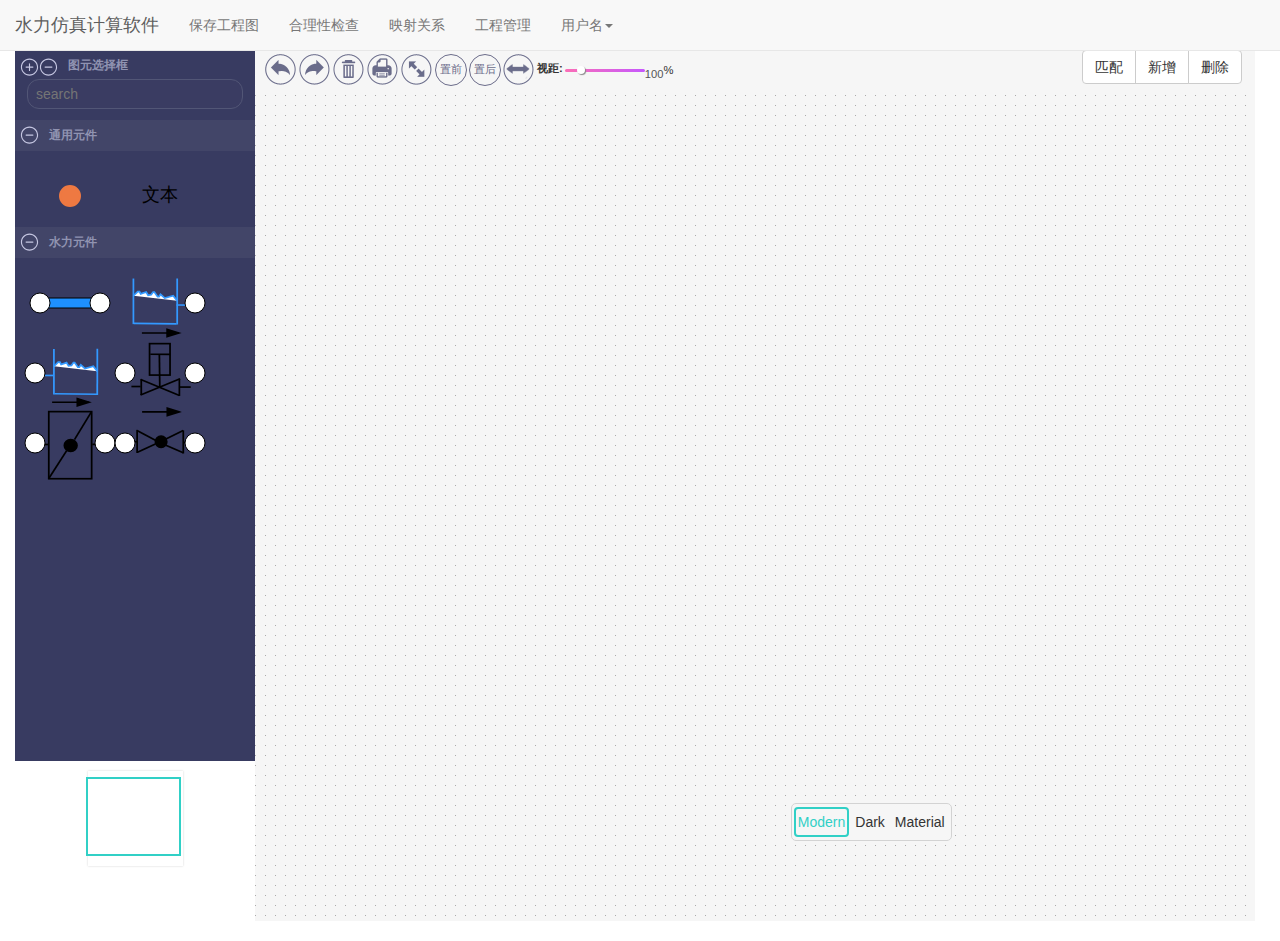
==== commit f95926e8: "新增进水池匹配demo" ====
--- a/html/index.html
+++ b/html/index.html
@@ -2,7 +2,7 @@
 <html>
     <head>
         <meta charset="utf-8">
-        <title>Rappid Demo Application</title>
+        <title>Demo Application</title>
         <!-- Joint CSS  -->
         <link rel="stylesheet" type="text/css" href="css/rappid.min.css">
         <link rel="stylesheet" type="text/css" href="css/style.css">
@@ -34,9 +34,6 @@
                         </a>
                     </li>
                     <li>
-                        <a href="#" id="load">load</a>
-                    </li>
-                    <li>
                         <a data-toggle="modal" id="verify" class="dropdown-toggle" data-target="#Prjverify" href="#">
                             合理性检查
                         </a>
@@ -83,598 +80,242 @@
                     </div>
                 </div>
                 
-                    <!-- 工程管理 -->
-                    <div id="projectManage" class="modal fade bs-example-modal-lg" tabindex="-1" role="dialog"
-                        aria-labelledby="helpLabel">
-                        <div class="modal-dialog modal-lg" role="document">
-                            <div class="modal-content">
-                                <div class="modal-header">
-                                    <button type="button" class="close" data-dismiss="modal"><span
-                                        aria-hidden="true">&times;</span><span class="sr-only">Close</span></button>
-                                        <h4 class="modal-title">工程管理</h4>
-                                    </div>
-                                    <div class="modal-body">
-                                        <div class="panel panel-default">
-                                            <div id="toolbarProject" class="btn-group">
-                                                <button id="btn_add" type="button" class="btn btn-default">
-                                                <span class="glyphicon glyphicon-plus" aria-hidden="true"></span>新建工程
-                                                </button>
-                                                <button id="btn_delete" type="button" class="btn btn-default">
-                                                <span class="glyphicon glyphicon-remove" aria-hidden="true"></span>删除
-                                                </button>
-                                            </div>
-                                            <table id="tb_projects">
-                                            </table>
+                <!-- 工程管理 -->
+                <div id="projectManage" class="modal fade bs-example-modal-lg" tabindex="-1" role="dialog"
+                    aria-labelledby="helpLabel">
+                    <div class="modal-dialog modal-lg" role="document">
+                        <div class="modal-content">
+                            <div class="modal-header">
+                                <button type="button" class="close" data-dismiss="modal"><span
+                                    aria-hidden="true">&times;</span><span class="sr-only">Close</span></button>
+                                    <h4 class="modal-title">工程管理</h4>
+                                </div>
+                                <div class="modal-body">
+                                    <div class="panel panel-default">
+                                        <div id="toolbarProject" class="btn-group">
+                                            <button id="btn_add" type="button" class="btn btn-default">
+                                            <span class="glyphicon glyphicon-plus" aria-hidden="true"></span>新建工程
+                                            </button>
+                                            <button id="btn_delete" type="button" class="btn btn-default">
+                                            <span class="glyphicon glyphicon-remove" aria-hidden="true"></span>删除
+                                            </button>
                                         </div>
-                                    </div>
-                                </div>
-                            </div>
-                        </div>
-                        <!--新建工程弹出框-->
-                        <div class="modal fade bs-example-modal-sm" tabindex="-1" role="dialog" aria-labelledby="mySmallModalLabel"
-                            id="addModal">
-                            <div class="modal-dialog modal-sm" role="document">
-                                <div class="modal-content">
-                                    <div class="modal-header">
-                                        <button type="button" class="close" data-dismiss="modal"><span aria-hidden="true">&times;</span><span
-                                    class="sr-only">Close</span></button>
-                                    <h4 class="modal-title">输入工程文件名</h4>
-                                </div>
-                                <div class="modal-body">
-                                    <div class="input-group">
-                                        <input type="text" class="form-control" aria-describedby="basic-addon1" id="projectName">
-                                        <!--</div>-->
-                                    </div>
-                                </div>
-                                <div class="modal-footer">
-                                    <button type="button" class="btn btn-default" id="createNew">确定新建</button>
-                                    <button type="button" class="btn btn-default" data-dismiss="modal">取消</button>
-                                </div>
-                            </div>
-                        </div>
-                    </div>
-                    <!--确认删除工程图-->
-                    <div class="modal fade bs-example-modal-sm" tabindex="-1" role="dialog" aria-labelledby="deleteModalLabel"
-                        id="deleteModal">
+                                        <table id="tb_projects">
+                                        </table>
+                                    </div>
+                                </div>
+                            </div>
+                        </div>
+                    </div>
+                    <!--新建工程弹出框-->
+                    <div class="modal fade bs-example-modal-sm" tabindex="-1" role="dialog" aria-labelledby="mySmallModalLabel"
+                        id="addModal">
                         <div class="modal-dialog modal-sm" role="document">
-                            <div class="modal-content">
-                                <div class="modal-body">
-                                    <h3><span class="label label-warning">确认删除？</span></h3>
-                                </div>
-                                <div class="modal-footer">
-                                    <button type="button" class="btn btn-default" id="deleteYes">确认删除</button>
-                                    <button type="button" class="btn btn-default" data-dismiss="modal">取消</button>
-                                </div>
-                            </div>
-                        </div>
-                    </div>
-                    <!--工程右键选项-->
-                    <ul id="context-menu" class="dropdown-menu">
-                        <li data-item="edit">
-                            <a>编辑</a>
-                        </li>
-                        <li data-item="delete">
-                            <a>删除</a>
-                        </li>
-                    </ul>
-                    <!--重设密码弹出框-->
-                    <div id="user-management" class="modal fade" tabindex="-1" role="dialog" aria-labelledby="user-management-Label"
-                        aria-hidden="true">
-                        <div class="modal-dialog">
                             <div class="modal-content">
                                 <div class="modal-header">
                                     <button type="button" class="close" data-dismiss="modal"><span aria-hidden="true">&times;</span><span
                                 class="sr-only">Close</span></button>
-                                <h5 class="modal-title" id="user-management-title">账号管理</h5>
+                                <h4 class="modal-title">输入工程文件名</h4>
                             </div>
                             <div class="modal-body">
-                                <div class="form-group">
-                                    <label for="username" class="cols-sm-2 control-label">用户名</label>
-                                    <div class="cols-sm-10">
-                                        <div class="input-group">
-                                            <span class="input-group-addon"><i class="icon-user" aria-hidden="true"></i></span>
-                                            <input type="text" class="form-control" name="username" id="username" value=""
-                                            disabled>
-                                        </div>
-                                    </div>
-                                </div>
-                                <div class="form-group">
-                                    <label for="pastpassword" class="cols-sm-2 control-label">原密码</label>
-                                    <div class="cols-sm-10">
-                                        <div class="input-group">
-                                            <span class="input-group-addon"><i class="icon-warning-sign" aria-hidden="true"></i></span>
-                                            <input type="password" class="form-control" name="password" id="pastpassword"
-                                            placeholder="Enter your Password"/>
-                                        </div>
-                                    </div>
-                                </div>
-                                <div class="form-group">
-                                    <label for="password" class="cols-sm-2 control-label">新密码</label>
-                                    <div class="cols-sm-10">
-                                        <div class="input-group">
-                                            <span class="input-group-addon"><i class="icon-warning-sign" aria-hidden="true"></i></span>
-                                            <input type="password" class="form-control" name="password" id="password"
-                                            placeholder="Enter your Password"/>
-                                        </div>
-                                    </div>
-                                </div>
-                                <div class="form-group">
-                                    <label for="confirm" class="cols-sm-2 control-label">再次输入密码</label>
-                                    <div class="cols-sm-10">
-                                        <div class="input-group">
-                                            <span class="input-group-addon"><i class="icon-warning-sign" aria-hidden="true"></i></span>
-                                            <input type="password" class="form-control" name="confirm" id="confirm"
-                                            placeholder="Confirm your Password"/>
-                                        </div>
-                                    </div>
+                                <div class="input-group">
+                                    <input type="text" class="form-control" aria-describedby="basic-addon1" id="projectName">
+                                    <!--</div>-->
                                 </div>
                             </div>
                             <div class="modal-footer">
-                                <button type="button" class="btn btn-default" id="btn_modify_password">确定修改</button>
-                                <button type="button" class="btn btn-default" data-dismiss="modal">关闭</button>
-                            </div>
-                        </div>
-                    </div>
-                </div>
-            </nav>
-            <div class="col-md-9 col-sm-9" style="height: 99%;" >
-                <div id="app" class="app-position">
-                    <div class="app-body">
-                        <div class="toolbar-container"></div>
-                        <div class="stencil-container"></div>
-                        <div class="paper-container"></div>
-<!--                         <div class="inspector-container"></div> -->
-                        <div class="navigator-container"></div>
-                    </div>
-                </div>
-            </div>
-
-
-
-
-
-
-    <!---------------------右侧3格栅栏-------------------->
-    <div class="col-md-3 col-sm-3 tabbable " style="height:99%;padding-top: 50px;" id="Main_work">
-        <ul class="nav nav-tabs container-fluid " style="background-color: lightgray;text-align: center;">
-            <li class="active" style="width: 33.3%">
-                <a href="#shuju" data-toggle="tab" onclick="shuju()">数据</a>
-            </li>
-            <li style="width: 33.3%">
-                <a href="#moni" id="mode" data-toggle="tab">模拟</a>
-            </li>
-            <li style="width: 33.3%">
-                <a href="#jieguo" id="result" data-toggle="tab">结果</a>
-            </li>
-        </ul>
-
-        <!--数据/模拟/结果，导航栏-->
-        <div class="tab-content container-fluid "
-             style="padding:0;border:1px solid #8f8f8f;height:98%;background-color:lightgray;    position: relative;">
-
-            <!--数据-->
-            <div class="tab-pane  active" id="shuju"
-                 style="padding:2px;border:1px solid #8f8f8f;height:100%; width: 100%;position:absolute;top: 0;left: 0;display: block;">
-                <div class="container-fluid" style="padding:2px;border:1px solid #8f8f8f;width: 100%;height: 33.5%;">
-
-                    <table id="devices" class="easyui-datagrid">
-
-                    </table>
-                    <div id="tool">
-                        <span>设备类型:</span>
-                        <select id="PRJ_cdd" class="easyui-combobox " style="width:70px;">
-
-                            <option value="" selected="selected">ALL</option>
-                            <option value="2">管道</option>
-                            <option value="1">隧洞</option>
-                            <option value="24">弯头</option>
-                            <option value="22">节点</option>
-                            <option value="3">球阀</option>
-                            <option value="4">蝶阀</option>
-                            <option value="5">调流阀</option>
-                            <option value="6">超压泄压阀</option>
-                            <option value="7">空气阀</option>
-                            <option value="8">平面闸门</option>
-                            <option value="9">弧面闸门</option>
-                            <option value="10">调压井</option>
-                            <option value="23">连接井</option>
-                            <option value="11">配水站</option>
-                            <option value="12">取水口</option>
-                            <option value="13">溢流井</option>
-                            <option value="14">分水口</option>
-                            <option value="15">进水池</option>
-                            <option value="16">出水池</option>
-                            <option value="17">围堰</option>
-                            <option value="18">电站</option>
-                            <option value="19">水轮机</option>
-                            <option value="20">压力计</option>
-                            <option value="21">流量计</option>
-                            >
-                        </select>
-                        <span>对象名称:</span><input id="PEL_NMM" class="textbox" style="width: 70px">
-                        <a href="#" class="easyui-linkbutton" onclick="doSearchOBJ()">Search</a>
-                    </div>
-                </div>
-
-                <!--选择设备类型，然后选择一个对象-->
-                <div class="container-fluid" style="padding:2px;border:1px;height:66%;">
-
-                    <div id="data-type" style="text-align: center;width: 100%;margin-bottom: 3px">
-                        <div class="form-group monicss container-fluid">
-                            <select id="data-type-one" data-toggle="select"
-                                    class="form-control select select-primary mrs mbm" onchange="datatypeone(this)">
-                                <option value="0" selected="true">设备属性</option>
-                                <option value="1">设备计算结果</option>
-                                <option value="2">仿真参数</option>
-                            </select>
-                        </div>
-                        <div id="hidee">
-                            <button id="hideee" visible="true" class="btn btn-sm btn-danger" data-toggle="modal"
-                                    data-target="#TandDevice">匹配
-                            </button>
-                            <label id="dataonline" disabled="true">在线/离线属性(ON为在线):
-                                <input id="data-type-two" type="checkbox" checked data-toggle="switch" value="on"
-                                       onchange="on_out_line(this)">
-                            </label>
-                        </div>
-
-                    </div>
-
-                     <!--设备匹配摸态框-->
-                    <div id="TandDevice" class="modal fade" tabindex="-1" role="dialog" aria-labelledby="TandDevice-Label"
-                         aria-hidden="true">
-                        <div class="modal-dialog">
-                            <div class="modal-content">
-                                <div class="modal-header">
-                                    <button type="button" class="close" data-dismiss="modal"><span aria-hidden="true">&times;</span><span
-                                            class="sr-only">Close</span></button>
-                                    <h5 class="modal-title" id="TandDevice-title">设备匹配</h5>
-                                </div>
-                                <div class="modal-body">
-                                    <div style="margin-bottom: 5px" style="align-content: center">
-                                        <span>图元名称:</span>
-                                        <input id="T_name" class="textbox" disabled="true" value="">
-                                        <span>当前匹配设备名称:</span>
-                                        <input id="TA_name" class="textbox" disabled="true" value="">
-                                    </div>
-                                    <table id="TandD_table" class="easyui-datagrid">
-
-                                    </table>
-                                    <div id="TandD_tb">
-
-                                        &nbsp;<span>设备名称:</span>
-                                        <input id="TandD_PEL_NM" class="textbox">
-
-                                        <a href="#" class="easyui-linkbutton" iconCls="icon-search" onclick="SearchDEV()">Search</a>
-                                    </div>
-                                </div>
-                                <div class="modal-footer">
-                                    <button type="button" class="btn btn-default" onclick="mapping()">确定匹配</button>
-                                    <button type="button" class="btn btn-default" data-dismiss="modal">关闭</button>
-                                </div>
-                            </div>
-                        </div>
-                    </div>
-
-                    <div style="height:80%;">
-                        <form id="attribute_data" class="form-inline" role="form"
-                              style="text-align: center;height: 100%;">
-                            <div id="property" style=" overflow: auto;height:86%;margin-bottom:1px;padding: 1px;">
-                            </div>
-                            <!--单个设备的曲线图-->
-                            <div class="modal fade" id="onecomLine" tabindex="-1" role="dialog"
-                                 aria-labelledby="comLineLabel" aria-hidden="true">
-                                <div class="modal-dialog">
-                                    <div class="modal-content">
-                                        <div class="modal-header">
-                                            <button type="button" class="close" data-dismiss="modal" aria-hidden="true">
-                                                &times;
-                                            </button>
-                                            <h4 class="modal-title">
-                                                工程曲线图
-                                            </h4>
-                                        </div>
-                                        <div class="modal-body">
-
-                                            <div id="attribute_line" style="width:570px; height:350px; ">
-                                            </div>
-                                        </div>
-                                        <div class="modal-footer">
-                                            <button type="button" class="btn btn-default" data-dismiss="modal">关闭
-                                            </button>
-                                        </div>
-                                    </div>
-                                </div>
-                            </div>
-                            <div style="postion:relative">
-                                <input type="reset" class="btn btn-primary" style="width:24%" id="resetT"
-                                       disabled="true" value="重置属性">
-                                <input type="button" class="btn btn-primary" style="width:24%" id="inserT" value="添加记录">
-                                <input type="reset" class="btn btn-primary" style="width:24%" id="modifyT"
-                                       disabled="true" value="修改模式">
-                                <input type="button" class="btn btn-primary" style="width:24%" id="valueT"
-                                       disabled="true" value="保存数据" onclick="Submitall()" disabled="true">
-                            </div>
-
-                        </form>
-                    </div>
-                </div>
-
-            </div>
-
-            <!------------------模拟------------------>
-            <div class="tab-pane" id="moni"
-                 style=" border:1px solid #8f8f8f;height:100%;width: 100%;position:absolute;top: 0;left: 0; display: block;">
-                <div style="width:100%; height: 28%;">
-                    <form id="monitiaojian" class="form-group " role="form" style="width: 100%;">
-                        <!--onsubmit="return checkform();"-->
-                        <div class="form-group monicss container-fluid"
-                             style="width:100%; height: 10%; margin-top: 3px;text-align: center">
-                            <select id="SIM_DATA_TYPE" name="SIM_DATA_TYPE" data-toggle="select"
-                                    class="form-control select select-primary">
-                                <option value="1" selected="true">在线计算模式</option>
-                                <option value="0">离线计算模式</option>
-                            </select>
-                        </div>
-                        <div class="form-group monicss container-fluid"
-                             style="width:100%; height: 10%; margin-top: 3px; text-align: center">
-                            <select id="SIM_CAL_TYPE" name="SIM_CAL_TYPE" data-toggle="select"
-                                    class="form-control select select-primary" onchange="committypechange(this)">
-                                <option value="0">稳态计算模式</option>
-                                <option value="1" selected="true">瞬态计算模式</option>
-                            </select>
-                        </div>
-                        <div class="form-group monicss container-fluid"
-                             style="width:100%; height: 10%; margin-top: 3px;text-align: center">
-                            <button id="chooseDeptId" type="button" class="btn btn-info" style="width:100%;height: 40px"
-                                    onclick="chooseFzm()">选择操作对象
-                            </button>
-                        </div>
-                    </form>
-                </div>
-                <div class="container-fluid" style="padding:1px;border:1px solid #8f8f8f;width: 100%;height: 28%;">
-                    <table id="setWiust" class="easyui-datagrid">
-                    </table>
-                    <div id="toolWiust">
-                    </div>
-                </div>
-                <form id="timeSet">
-                    <div style="width: 100%; height:28%;">
-                        <div class="input-group" style=" margin-top: 8%;">
-                            <label class="input-group-addon" style="width: 35%;height:25% ">存储开始时间：</label>
-                            <input name="SIM_START_STR" type="text" class="form-control" id="SIM_START_STR" value="0">
-                            <label class="input-group-addon" style="width: 10%">秒</label>
-                        </div>
-                        <div class="input-group" style=" margin-top: 8%;">
-                            <label class="input-group-addon" style="width: 35%;height:25%">仿真总的时间： </label>
-                            <input name="SIM_TIME_LEN" type="text" class="form-control" id="SIM_TIME_LEN" value="6000">
-                            <label class="input-group-addon" style="width: 10%">秒</label>
-                        </div>
-                        <div class="input-group" style="margin-top: 8%;">
-                            <label class="input-group-addon" style="width: 35%;height:25%">存 储 间 隔 ：</label>
-                            <input name="SIM_TIME_INTERVAL" type="text" class="form-control" id="SIM_TIME_INTERVAL"
-                                   value="2">
-                            <label class="input-group-addon" style="width: 10%">秒</label>
-                        </div>
-                    </div>
-                </form>
-                <div style="width: 100% ;margin-top: 5%;">
-                    <div style="width: 100%;  text-align: center">
-                        <button type="button" class="btn btn-info" style="width: 49%; height:30%;" id="btnRequest">运行
-                        </button>
-                        <button type="button" class="btn btn-info" style="width: 49%; height:30%; " id="stRequest">终止
-                        </button>
-                    </div>
-                    <!--<div style="width:100%;text-align: center;margin-top: 5%;">-->
-                        <!--<button type="button" style="width: 98%;  " class="btn btn-primary " data-toggle="modal"-->
-                                <!--data-target="#result-information">结果信息-->
-                        <!--</button>-->
-                    <!--</div>-->
-                </div>
-                <!--拓扑，结果信息，失败原因弹出框-->
-                <div class="modal fade" id="topology" tabindex="-1" role="dialog" aria-labelledby="topologyLabel"
-                     aria-hidden="true">
+                                <button type="button" class="btn btn-default" id="createNew">确定新建</button>
+                                <button type="button" class="btn btn-default" data-dismiss="modal">取消</button>
+                            </div>
+                        </div>
+                    </div>
+                </div>
+                <!--确认删除工程图-->
+                <div class="modal fade bs-example-modal-sm" tabindex="-1" role="dialog" aria-labelledby="deleteModalLabel"
+                    id="deleteModal">
+                    <div class="modal-dialog modal-sm" role="document">
+                        <div class="modal-content">
+                            <div class="modal-body">
+                                <h3><span class="label label-warning">确认删除？</span></h3>
+                            </div>
+                            <div class="modal-footer">
+                                <button type="button" class="btn btn-default" id="deleteYes">确认删除</button>
+                                <button type="button" class="btn btn-default" data-dismiss="modal">取消</button>
+                            </div>
+                        </div>
+                    </div>
+                </div>
+                <!--工程右键选项-->
+                <ul id="context-menu" class="dropdown-menu">
+                    <li data-item="edit">
+                        <a>编辑</a>
+                    </li>
+                    <li data-item="delete">
+                        <a>删除</a>
+                    </li>
+                </ul>
+                <!--重设密码弹出框-->
+                <div id="user-management" class="modal fade" tabindex="-1" role="dialog" aria-labelledby="user-management-Label"
+                    aria-hidden="true">
                     <div class="modal-dialog">
                         <div class="modal-content">
                             <div class="modal-header">
-                                <button type="button" class="close" data-dismiss="modal" aria-hidden="true">
-                                    &times;
-                                </button>
-                                <h4 class="modal-title">
-                                    拓扑验证信息
-                                </h4>
-                            </div>
-                            <div class="modal-body">
-                                在这里添加一些文本
-                            </div>
-                            <div class="modal-footer">
-                                <button type="button" class="btn btn-default" data-dismiss="modal">关闭
-                                </button>
-                                <button type="button" class="btn btn-primary">
-                                    提交更改
-                                </button>
-                            </div>
-                        </div>
-                        <!-- /.modal-content -->
-                    </div>
-                    <!-- /.modal -->
-                </div>
-
-                <div class="modal fade" id="result-information" tabindex="-1" role="dialog"
-                     aria-labelledby="result-informationLabel" aria-hidden="true">
-                    <div class="modal-dialog">
-                        <div class="modal-content">
-                            <div class="modal-header">
-                                <button type="button" class="close" data-dismiss="modal" aria-hidden="true">
-                                    &times;
-                                </button>
-                                <h4 class="modal-title">
-                                    结果详细信息
-                                </h4>
-                            </div>
-                            <div class="modal-body">
-                                在这里添加一些文本
-                            </div>
-                            <div class="modal-footer">
-                                <button type="button" class="btn btn-default" data-dismiss="modal">关闭
-                                </button>
-                                <button type="button" class="btn btn-primary">
-                                    提交更改
-                                </button>
-                            </div>
-                        </div>
-                        <!-- /.modal-content -->
-                    </div>
-                    <!-- /.modal -->
-                </div>
-
-            </div>
-
-            <!-------------------结果------------------->
-            <div class="tab-pane " id="jieguo"
-                 style="padding: 2px;border:1px solid #8f8f8f;width: 100%;height:100%;position:absolute;top: 0;left: 0;display: block;">
-
-                <!--所有仿真记录选择-->
-                <div style="width: 100%;height:45%;padding: 1px;border:1px solid #8f8f8f;" class=" container-fluid">
-                    <table id="slect-moni" class="easyui-datagrid" style="width: auto;">
+                                <button type="button" class="close" data-dismiss="modal"><span aria-hidden="true">&times;</span><span
+                            class="sr-only">Close</span></button>
+                            <h5 class="modal-title" id="user-management-title">账号管理</h5>
+                        </div>
+                        <div class="modal-body">
+                            <div class="form-group">
+                                <label for="username" class="cols-sm-2 control-label">用户名</label>
+                                <div class="cols-sm-10">
+                                    <div class="input-group">
+                                        <span class="input-group-addon"><i class="icon-user" aria-hidden="true"></i></span>
+                                        <input type="text" class="form-control" name="username" id="username" value=""
+                                        disabled>
+                                    </div>
+                                </div>
+                            </div>
+                            <div class="form-group">
+                                <label for="pastpassword" class="cols-sm-2 control-label">原密码</label>
+                                <div class="cols-sm-10">
+                                    <div class="input-group">
+                                        <span class="input-group-addon"><i class="icon-warning-sign" aria-hidden="true"></i></span>
+                                        <input type="password" class="form-control" name="password" id="pastpassword"
+                                        placeholder="Enter your Password"/>
+                                    </div>
+                                </div>
+                            </div>
+                            <div class="form-group">
+                                <label for="password" class="cols-sm-2 control-label">新密码</label>
+                                <div class="cols-sm-10">
+                                    <div class="input-group">
+                                        <span class="input-group-addon"><i class="icon-warning-sign" aria-hidden="true"></i></span>
+                                        <input type="password" class="form-control" name="password" id="password"
+                                        placeholder="Enter your Password"/>
+                                    </div>
+                                </div>
+                            </div>
+                            <div class="form-group">
+                                <label for="confirm" class="cols-sm-2 control-label">再次输入密码</label>
+                                <div class="cols-sm-10">
+                                    <div class="input-group">
+                                        <span class="input-group-addon"><i class="icon-warning-sign" aria-hidden="true"></i></span>
+                                        <input type="password" class="form-control" name="confirm" id="confirm"
+                                        placeholder="Confirm your Password"/>
+                                    </div>
+                                </div>
+                            </div>
+                        </div>
+                        <div class="modal-footer">
+                            <button type="button" class="btn btn-default" id="btn_modify_password">确定修改</button>
+                            <button type="button" class="btn btn-default" data-dismiss="modal">关闭</button>
+                        </div>
+                    </div>
+                </div>
+            </div>
+        </nav>
+        <div class="col-md-10 col-sm-10" style="height: 99%;" >
+            <div id="app" class="app-position">
+                <div class="app-body">
+                    <div class="toolbar-container"></div>
+                    <div class="stencil-container"></div>
+                    <div class="paper-container"></div>
+                    <div class="navigator-container"></div>
+                </div>
+            </div>
+        </div>
+        <!--设备匹配摸态框-->
+        <div id="TandDevice" class="modal fade" tabindex="-1" role="dialog" aria-labelledby="TandDevice-Label"
+            aria-hidden="true">
+            <div class="modal-dialog">
+                <div class="modal-content">
+                    <div class="modal-header">
+                        <button type="button" class="close" data-dismiss="modal"><span aria-hidden="true">&times;</span><span
+                    class="sr-only">Close</span></button>
+                    <h5 class="modal-title" id="TandDevice-title">设备匹配</h5>
+                </div>
+                <div class="modal-body">
+                    <div style="margin-bottom: 5px" style="align-content: center">
+                        <span>图元类型:</span>
+                        <input id="T_name" class="textbox" disabled="true" value="">
+                        <span>当前匹配设备名称:</span>
+                        <input id="TA_name" class="textbox" disabled="true" value="">
+                        <br >
+                        <span>设备编码:</span>
+                        <input id="T_id" class="textbox" disabled="true" value="" style="width: 300px;">
+                    </div>
+                    <table  id="TandD_table" data-toggle="table"  data-single-select="true" data-click-to-select="true">
+                        <thead>
+                            <tr>
+                                <th data-field="state" data-checkbox="true"></th>
+                                <th data-field="name">设备名称</th>
+                                <th data-field="ns">备注</th>
+                            </tr>
+                        </thead>
                     </table>
                 </div>
-
-                <!--按钮-->
-                <!--<div style="width: 100%;height:6%;text-align: center">-->
-                    <!--<button type="button" class="btn btn-info" style="width: 45%;margin-top: 5px;margin-bottom: 5px"-->
-                            <!--onclick="delete_moni()">删除记录-->
-                    <!--</button>-->
-
-
-                <!--</div>-->
-
-                <!--按钮-->
-                <div class="" style="width: 100%; height: 6%;text-align: center">
-                    <!--<button type="button" class="btn btn-success" style="width: 45%;margin-top: 3px;margin-bottom: 5px">-->
-                        <!--结果报告-->
-                    <!--</button>-->
-                    <button type="button" class="btn btn-info" style="width: 45%;margin-top: 5px;margin-bottom: 5px"
-                            onclick="selectanswer()">刷　　新
-                    </button>
-                    <button type="button" class="btn btn-info" style="width: 45%;margin-top: 3px;margin-bottom: 5px"
-                            data-toggle="modal" data-target="#comLine" onclick="getLine()">结果曲线
-                    </button>
-                    <div class="modal fade" id="comLine" tabindex="-1" role="dialog" aria-labelledby="comLineLabel"
-                         aria-hidden="true">
-                        <div class="modal-dialog">
-                            <div class="modal-content">
-                                <div class="modal-header">
-                                    <button type="button" class="close" data-dismiss="modal" aria-hidden="true">
-                                        &times;
-                                    </button>
-                                    <h4 class="modal-title">
-                                        工程仿真结果曲线图
-                                    </h4>
-                                </div>
-                                <div class="modal-body">
-                                    <!--style="overflow:hidden"-->
-                                    <!--<div id="xiao1"  style="width:100px; height:50px; float:left; background:#f00;">-->
-                                    <!--</div>-->
-                                    <div id="resultLine" style="width:570px; height:350px; ">
-                                    </div>
-                                </div>
-                                <div class="modal-footer">
-                                    <button type="button" class="btn btn-default" data-dismiss="modal">关闭
-                                    </button>
-                                </div>
-                            </div>
-                            <!-- /.modal-content -->
-                        </div>
-                        <!-- /.modal -->
-                    </div>
-                </div>
-
-                <!--详细信息-->
-                <div style="width: 100%;height:43%;padding: 1px;border:1px solid #8f8f8f;" class="container-fluid">
-                    <table id="tt" class="easyui-propertygrid" title="仿真详细信息" style="width:100%;height: 100%;"
-                           data-options="singleSelect:true,collapsible:true">
-                    </table>
-                    <div id="tbb">
-                        <!--<a href="#" class="easyui-linkbutton " onclick="reset()">修改</a>-->
-                        <!--<a href="#" class="easyui-linkbutton " style="display: none;" id="saveDe" onclick="saveDE()">保存</a>-->
-                        <!--<a href="#" class="easyui-linkbutton " style="display: none;" id="redo" onclick="reDo()">取消</a>-->
-                       <form id="resultSet">
-                        <div>
-                            用 户 名 :<input id="SIM_USER_CD" name="SIM_USER_CD" class="textbox" style="width: 80px; margin-left: 8px">
-                            &nbsp;&nbsp;&nbsp;仿真时间:<input id="SIM_DATE" style="width: 110px" type="text" name="SIM_DATE"
-                                                          editable="false" class="easyui-datebox">
-                        </div>
-                        <div>
-                            水力模型:
-                            <select id="_SIM_CAL_TYPE" name="SIM_CAL_TYPE" class="easyui-combobox" style="width:80px;" panelHeight="80">
-                                <option value="9">All</option>
-                                <option value="1">非恒定</option>
-                                <option value="0">恒定</option>
-                            </select>
-                            &nbsp;&nbsp;&nbsp;数据来源:
-                            <select id="_SIM_DATA_TYPE" name="SIM_DATA_TYPE" class="easyui-combobox" style="width:70px;" panelHeight="80">
-                                <option value="9">All</option>
-                                <option value="1">在线</option>
-                                <option value="0">离线</option>
-                            </select>
-                            <a href="#" class="easyui-linkbutton" onclick="doSearchtwo()" iconCls="icon-search"></a>
-                        </div>
-                       </form>
-
-                        <!--plain="true"-->
-                    </div>
-                </div>
-            </div>
-
+                <div class="modal-footer">
+                    <button  id="mapping" type="button" class="btn btn-default">确定匹配</button>
+                    <button type="button" class="btn btn-default" data-dismiss="modal">关闭</button>
+                </div>
+            </div>
         </div>
     </div>
-            <!-- Rappid/JointJS dependencies: -->
-            <script src="js/lib/jquery.js"></script>
-            <script src="js/lib/index.js"></script>
-            <script src="js/lib/backbone.js"></script>
-            <script src="js/lib/graphlib.core.js"></script>
-            <script src="js/lib/dagre.core.js"></script>
-            <script src="js/lib/rappid.min.js"></script>
-            
-            <!-- bootsrapjs dependencies: -->
-            <script src="js/lib/bootstrap.min.js"></script>
-            <script src="js/lib/bootstrap-table.js"></script>
-            <script src="js/lib/bootstrap-editable.js"></script>
-            <script src="js/lib/bootstrap-table-zh-CN.js"></script>
-            <script src="js/lib/bootstrap-table-contextmenu.js"></script>
-            <script src="js/lib/bootstrap-table-editable.js"></script>
-            
-            <!--easyUI.js-->
-            <script type="text/javascript" src="js/lib/jquery.easyui.min.js"></script>
-            <script type="text/javascript" src="js/lib/easyui-lang-zh_CN.js"></script>
-            <!-- custom js:  -->
-            <script type="text/javascript" src="js/project_manage.js"></script>
-            <script type="text/javascript" src="js/Jwork.js"></script>
-            <script type="text/javascript" src="js/attribute_result.js"></script>
-            <script type="text/javascript" src="js/jquery-form.js"></script>
-            <!--[if IE 9]>
-            <script>
-            // `-ms-user-select: none` doesn't work in IE9
-            document.onselectstart = function() { return false; };
-            </script>
-            <![endif]-->
-            <!-- Application files:  -->
-            <script src="js/config/halo.js"></script>
-            <script src="js/config/selection.js"></script>
-            <script src="js/config/inspector.js"></script>
-            <script src="js/config/stencil.js"></script>
-            <script src="js/config/toolbar.js"></script>
-            <script src="js/views/main.js"></script>
-            <script src="js/views/theme-picker.js"></script>
-            <script src="js/models/joint.shapes.app.js"></script>
-            <script>
-            joint.setTheme('modern');
-            app = new App.MainView({ el: '#app' });
-            themePicker = new App.ThemePicker({ mainView: app });
-            themePicker.render().$el.appendTo(document.getElementById('app'));
-            // window.addEventListener('load', function() {
-            //app.graph.fromJSON(JSON.parse(App.config.sampleGraphs.emergencyProcedure));
-            </script>
-        </body>
-    </html>+    <!--右侧-->
+    <div class="col-md-2 col-sm-2" style="height:99%;padding-top: 50px;">
+        <div id="attrs-match">
+            <div class="inspector-container"></div>
+            <div id="match-button" class="btn-group" role="group" aria-label="...">
+                <button id="match-select" class="btn btn-default" data-toggle="modal" data-target="#TandDevice">匹配</button>
+                <button type="button" class="btn btn-default">新增</button>
+                <button type="button" class="btn btn-default">删除</button>
+            </div>
+        </div>
+    </div>
+    <!-- Rappid/JointJS dependencies: -->
+    <script src="js/lib/jquery.js"></script>
+    <script src="js/lib/index.js"></script>
+    <script src="js/lib/backbone.js"></script>
+    <script src="js/lib/graphlib.core.js"></script>
+    <script src="js/lib/dagre.core.js"></script>
+    <script src="js/lib/rappid.min.js"></script>
+    <!-- bootsrapjs dependencies: -->
+    <script src="js/lib/bootstrap.min.js"></script>
+    <script src="js/lib/bootstrap-table.js"></script>
+    <script src="js/lib/bootstrap-editable.js"></script>
+    <script src="js/lib/bootstrap-table-zh-CN.js"></script>
+    <script src="js/lib/bootstrap-table-contextmenu.js"></script>
+    <script src="js/lib/bootstrap-table-editable.js"></script>
+    <!--easyUI.js-->
+    <script type="text/javascript" src="js/lib/jquery.easyui.min.js"></script>
+    <script type="text/javascript" src="js/lib/easyui-lang-zh_CN.js"></script>
+    <!-- custom js:  -->
+    <script type="text/javascript" src="js/project_manage.js"></script>
+    <script type="text/javascript" src="js/Jwork.js"></script>
+    <script type="text/javascript" src="js/attribute_result.js"></script>
+    <script type="text/javascript" src="js/jquery-form.js"></script>
+    <!--[if IE 9]>
+    <script>
+    // `-ms-user-select: none` doesn't work in IE9
+    document.onselectstart = function() { return false; };
+    </script>
+    <![endif]-->
+    <!-- Application files:  -->
+    <script src="js/config/halo.js"></script>
+    <script src="js/config/selection.js"></script>
+    <script src="js/config/inspector.js"></script>
+    <script src="js/config/stencil.js"></script>
+    <script src="js/config/toolbar.js"></script>
+    <script src="js/views/main.js"></script>
+    <script src="js/views/theme-picker.js"></script>
+    <script src="js/models/joint.shapes.app.js"></script>
+    <script>
+    joint.setTheme('modern');
+    app = new App.MainView({ el: '#app' });
+    themePicker = new App.ThemePicker({ mainView: app });
+    themePicker.render().$el.appendTo(document.getElementById('app'));
+    // window.addEventListener('load', function() {
+    //app.graph.fromJSON(JSON.parse(App.config.sampleGraphs.emergencyProcedure));
+    </script>
+</body>
+</html>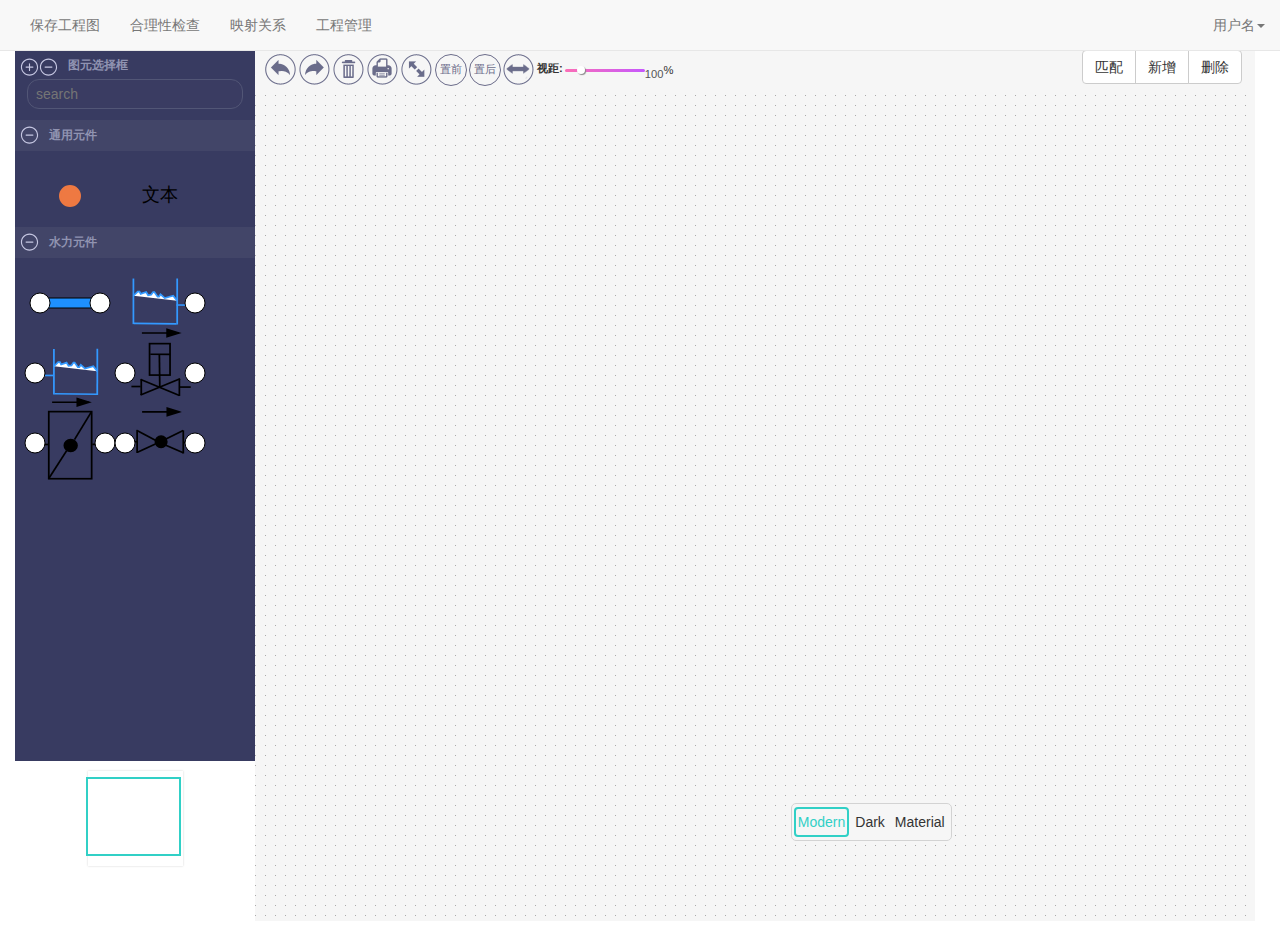
==== commit bfba5caf: "导航栏修改" ====
--- a/html/index.html
+++ b/html/index.html
@@ -2,7 +2,7 @@
 <html>
     <head>
         <meta charset="utf-8">
-        <title>Demo Application</title>
+        <title>Rappid Demo Application</title>
         <!-- Joint CSS  -->
         <link rel="stylesheet" type="text/css" href="css/rappid.min.css">
         <link rel="stylesheet" type="text/css" href="css/style.css">
@@ -21,12 +21,9 @@
     <!--导航栏-->
     <nav class="navbar navbar-default navbar-fixed-top" role="navigation" id="view-body-navbar">
         <div class="container-fluid">
-            <!--标题头部-->
-            <div class="navbar-header">
-                <a class="navbar-brand" href="#">水力仿真计算软件</a>
-            </div>
-            <!--右边-->
+            
             <div class="navbar-collapse collapse">
+                <!-- left -->
                 <ul class="nav navbar-nav ">
                     <li>
                         <a href="#" id="save">
@@ -46,6 +43,9 @@
                     <li>
                         <a data-toggle="modal" id="project" class="dropdown-toggle" data-target="#projectManage" href="#">工程管理</a>
                     </li>
+                    
+                </ul>
+                <ul class="nav navbar-nav navbar-right">
                     <!--用户信息-->
                     <li class="dropdown">
                         <a data-toggle="dropdown" class="dropdown-toggle" href="#">用户名<strong class="caret"></strong></a>
